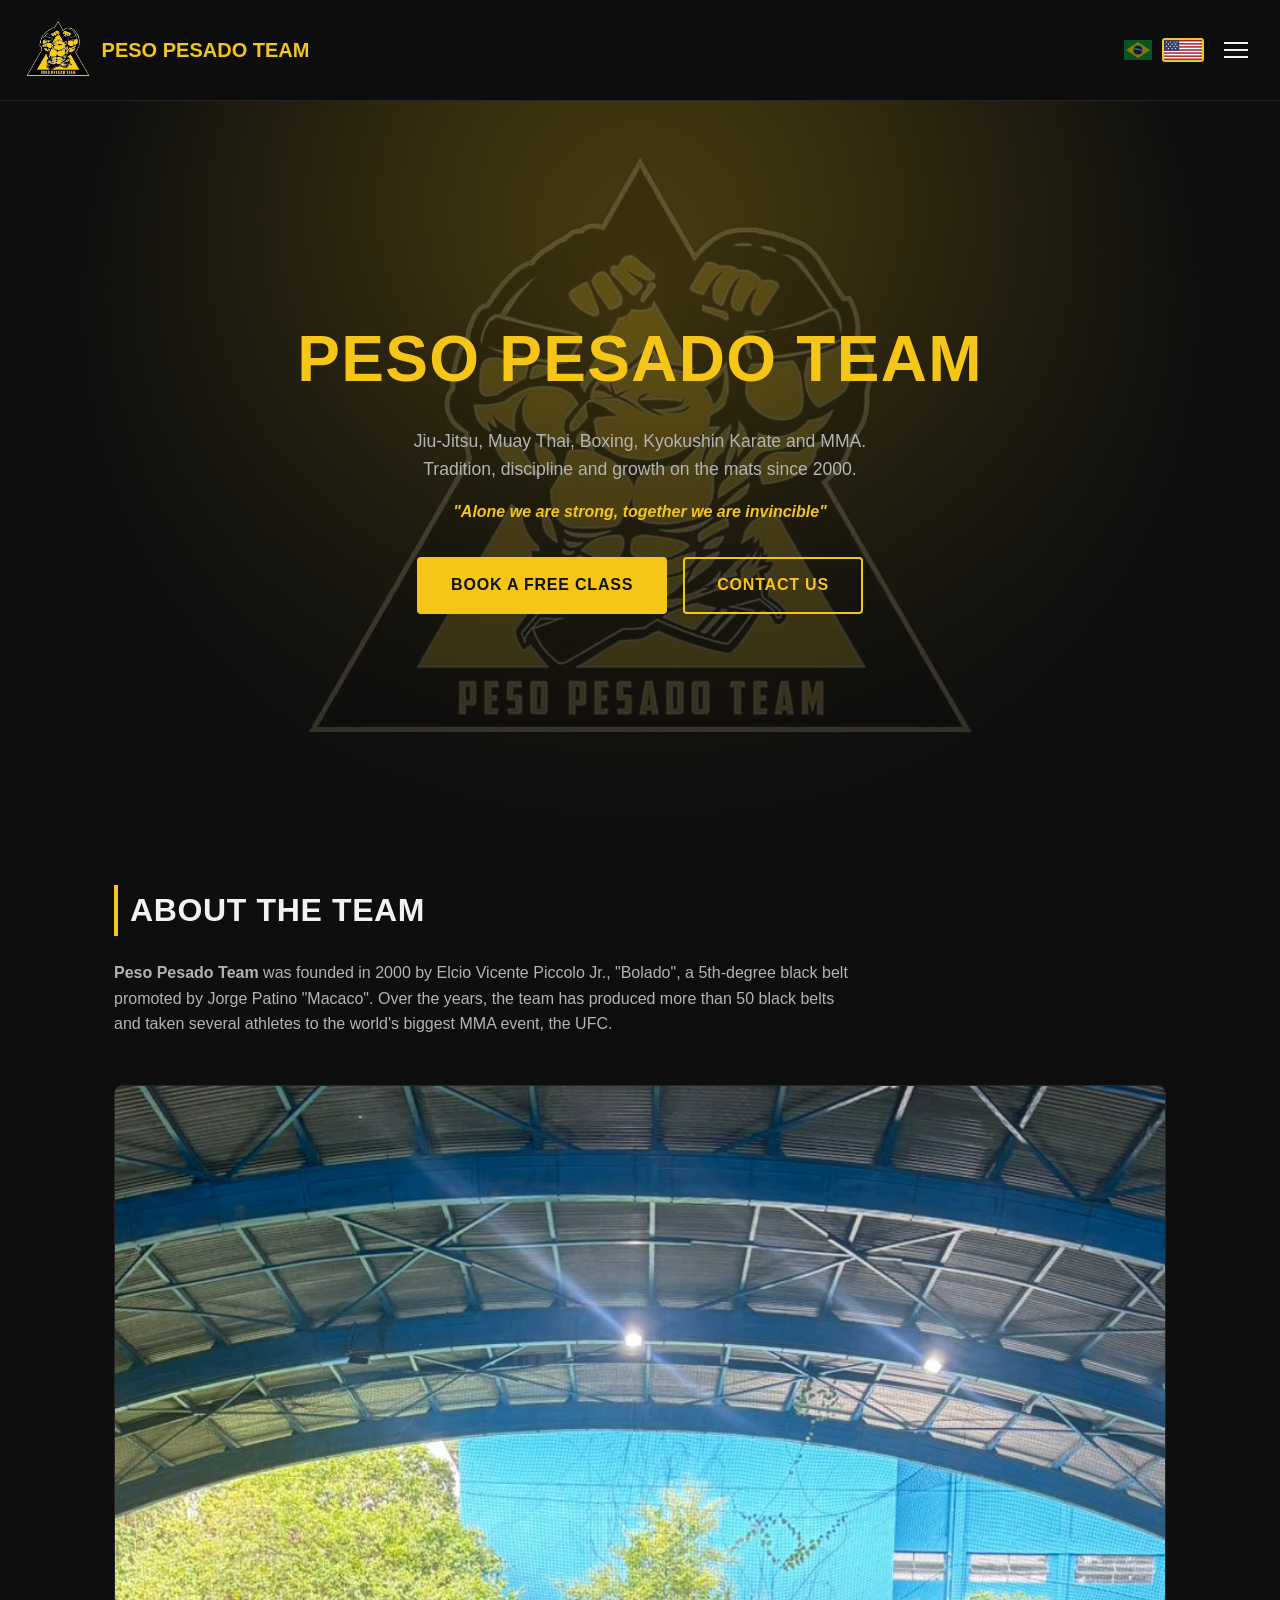
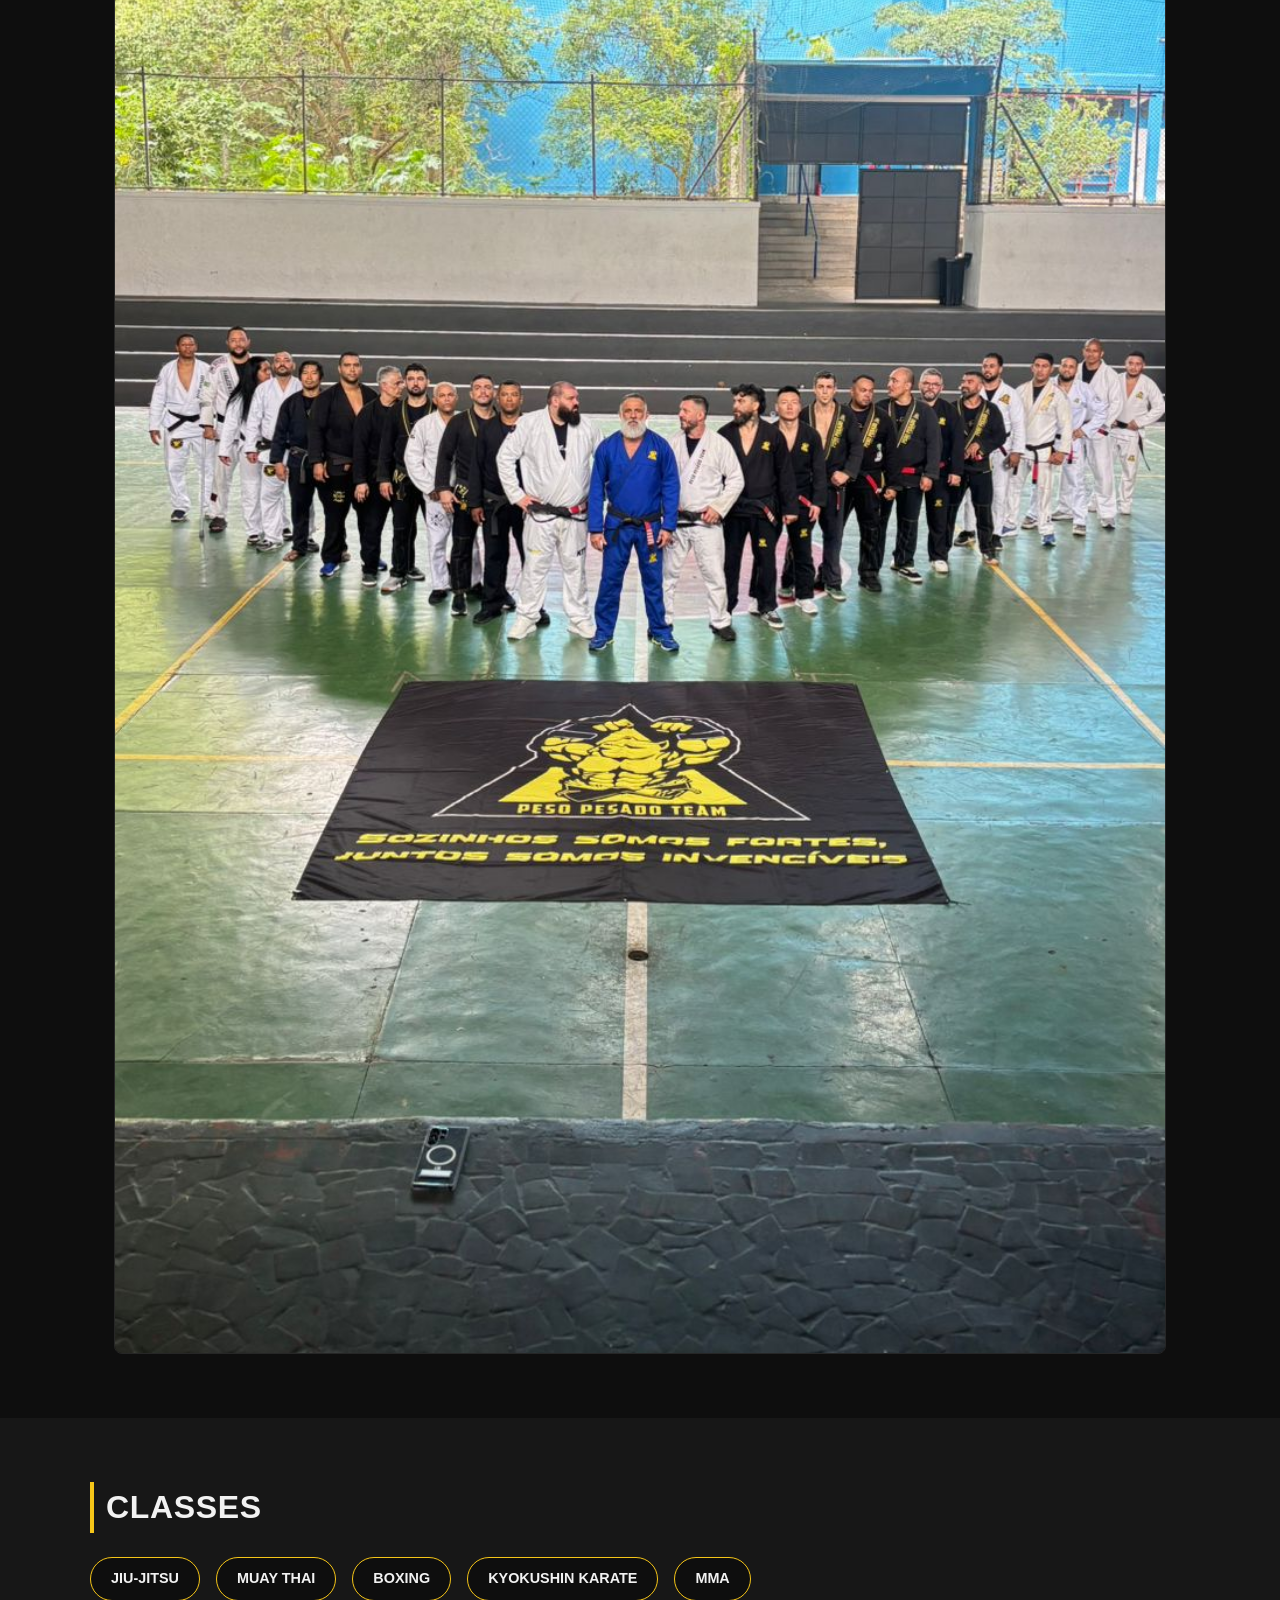
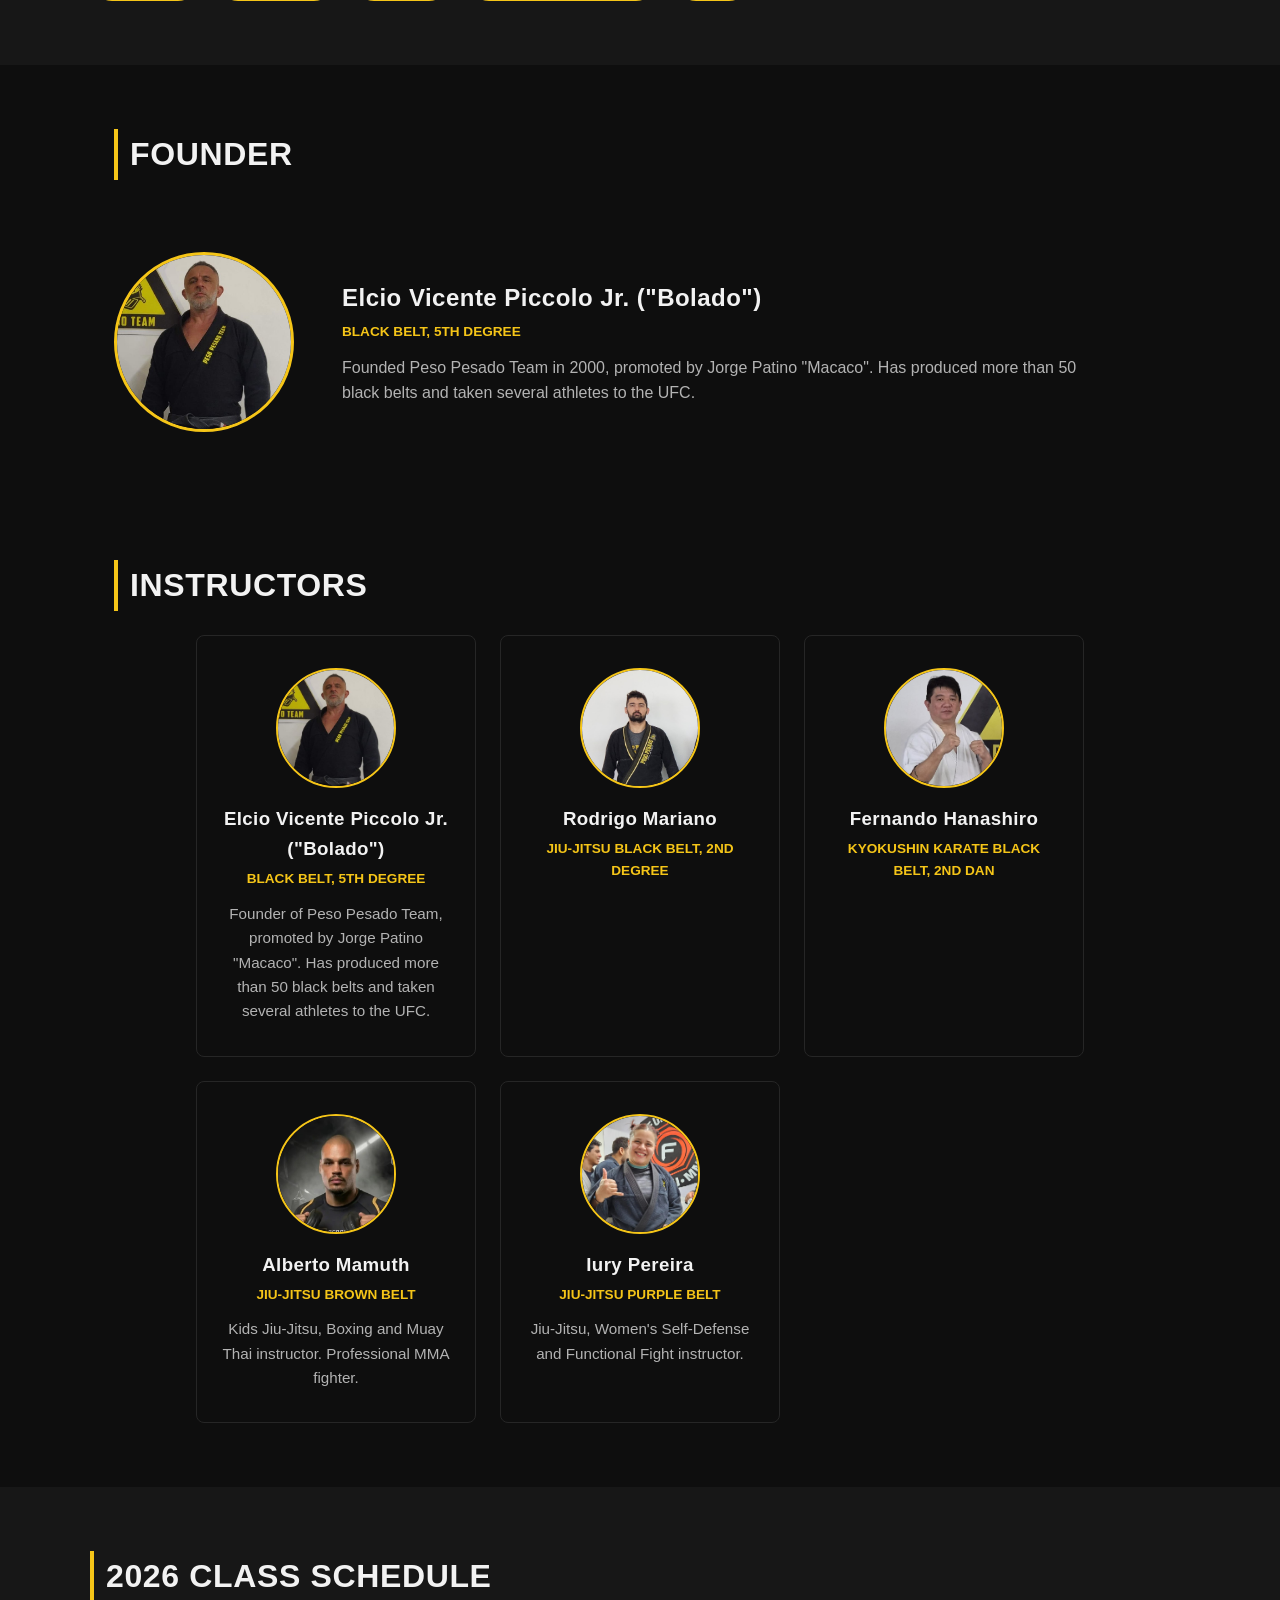
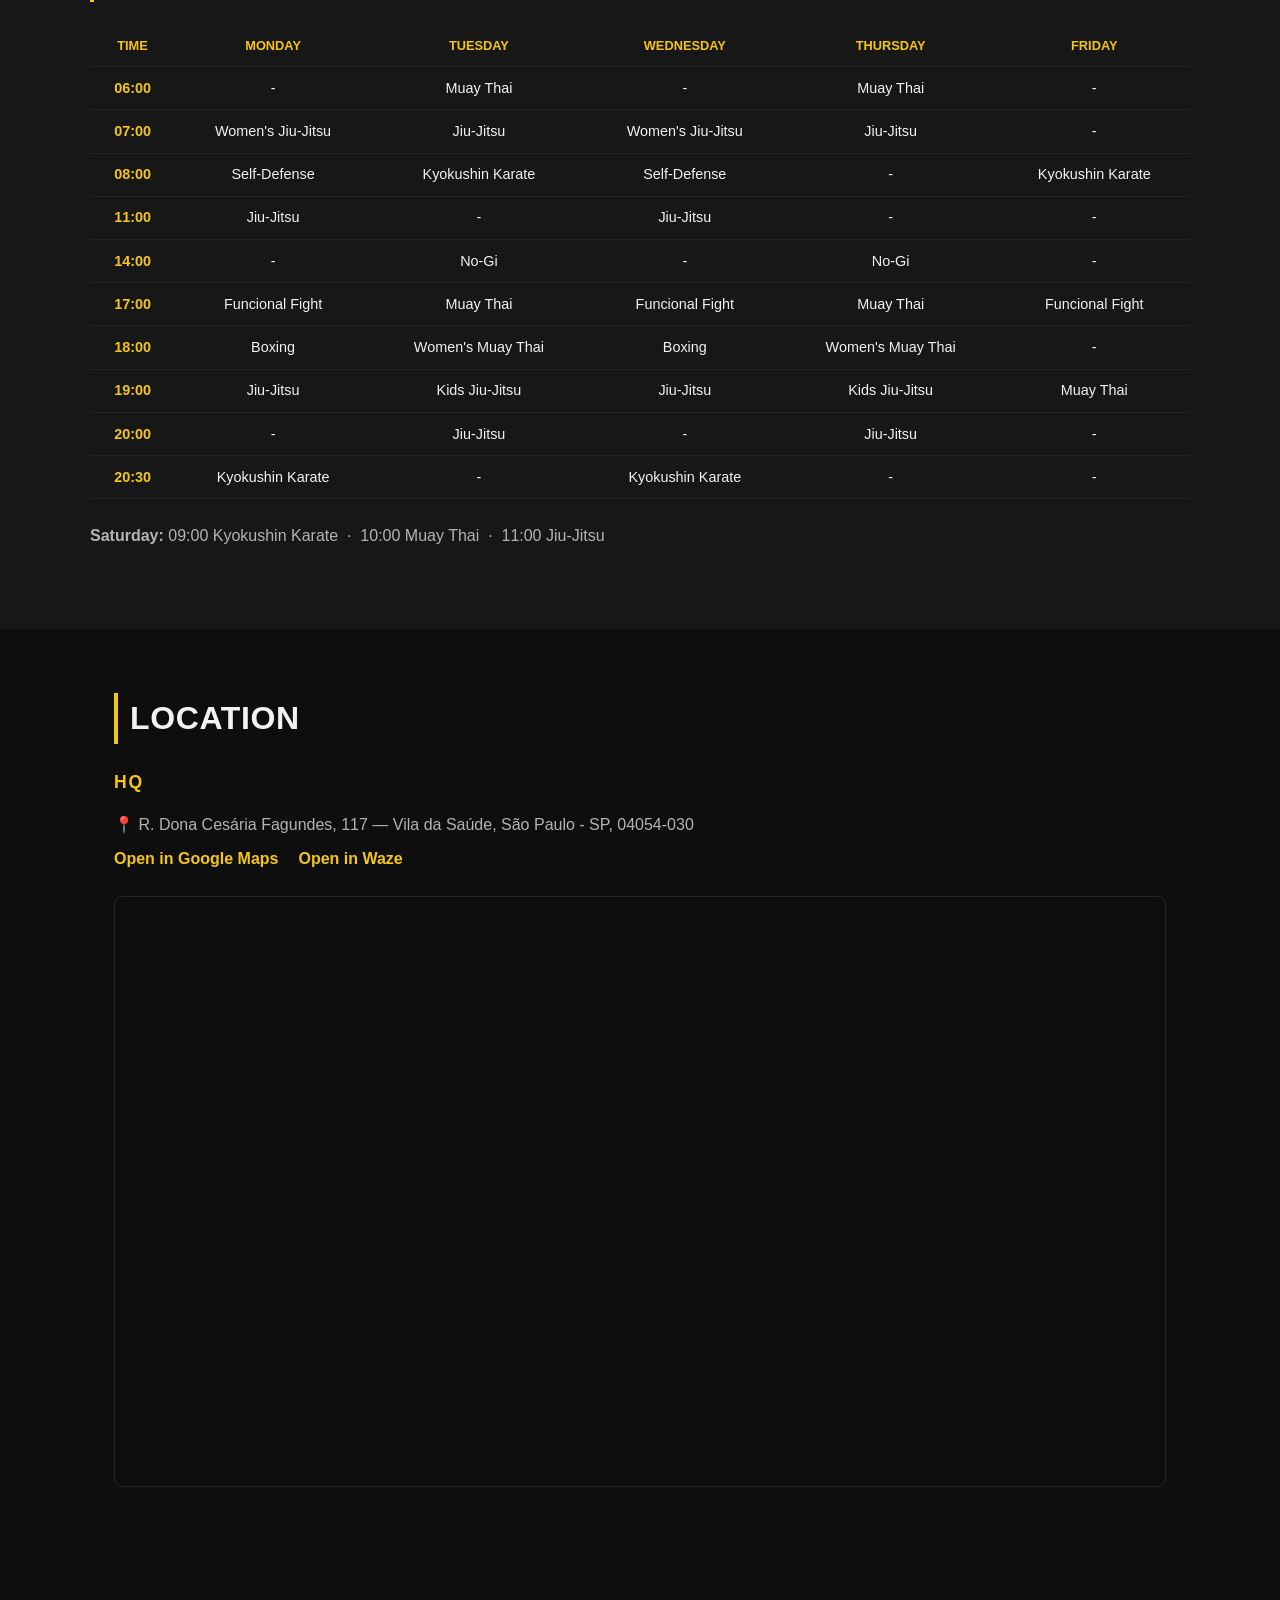
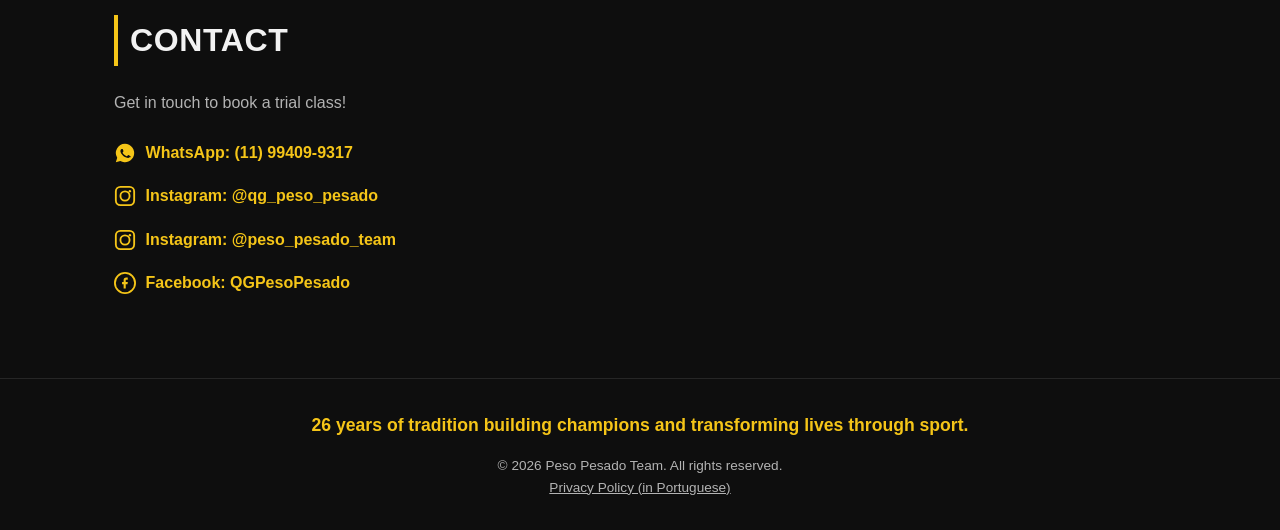
==== en.html @ b49b4fa3 "Adiciona versão em inglês do site com seletor de idioma no cabeçalho Cria en.html com todo o conteúd" ====
<!DOCTYPE html>
<html lang="en">
<head>
  <meta charset="UTF-8">
  <meta name="viewport" content="width=device-width, initial-scale=1.0">
  <title>Peso Pesado Team - Jiu-Jitsu</title>
  <link rel="icon" type="image/png" href="img/favicon.png">
  <link rel="alternate" hreflang="pt-BR" href="index.html">
  <link rel="alternate" hreflang="en" href="en.html">
  <link rel="stylesheet" href="css/style.css">
</head>
<body>
  <header class="site-header">
    <nav class="navbar">
      <a href="#top" class="logo">
        <img src="img/logo.png" alt="Peso Pesado Team" class="logo-img">
        <span>Peso Pesado Team</span>
      </a>
      <button class="nav-toggle" id="navToggle" aria-label="Open menu">
        <span></span><span></span><span></span>
      </button>
      <ul class="nav-links" id="navLinks">
        <li><a href="#sobre">About</a></li>
        <li><a href="#modalidades">Classes</a></li>
        <li><a href="#fundador">Founder</a></li>
        <li><a href="#professores">Instructors</a></li>
        <li><a href="#horarios">Schedule</a></li>
        <li><a href="#localizacao">Location</a></li>
        <li><a href="#contato">Contact</a></li>
        <li class="nav-cta-mobile">
          <button type="button" class="btn btn-nav schedule-trigger">Book a Free Class</button>
        </li>
      </ul>
      <div class="nav-actions">
        <button type="button" class="btn btn-nav nav-cta-desktop schedule-trigger">Book a Free Class</button>
        <div class="lang-switch">
          <a href="index.html" hreflang="pt-BR" lang="pt-BR" title="Português">
            <img src="img/flag-br.svg" alt="Português">
          </a>
          <a href="en.html" hreflang="en" lang="en" aria-current="page" title="English">
            <img src="img/flag-us.svg" alt="English">
          </a>
        </div>
      </div>
    </nav>
  </header>

  <section id="top" class="hero">
    <div class="hero-content">
      <h1>Peso Pesado Team</h1>
      <p>Jiu-Jitsu, Muay Thai, Boxing, Kyokushin Karate and MMA. Tradition, discipline and growth on the mats since 2000.</p>
      <p class="lema">"Alone we are strong, together we are invincible"</p>
      <div class="hero-buttons">
        <button type="button" class="btn schedule-trigger">Book a Free Class</button>
        <a href="#contato" class="btn btn-outline">Contact Us</a>
      </div>
    </div>
  </section>

  <div class="modal-overlay" id="modalOverlay">
    <div class="modal" role="dialog" aria-modal="true" aria-labelledby="modalTitle">
      <button type="button" class="modal-close" id="modalClose" aria-label="Close">&times;</button>
      <h3 id="modalTitle">Book Your Free Trial Class</h3>
      <form id="scheduleForm">
        <div class="field">
          <label for="nome">Name</label>
          <input type="text" id="nome" name="nome" required>
        </div>
        <div class="field">
          <label for="telefone">Phone</label>
          <input type="tel" id="telefone" name="telefone" required>
        </div>
        <div class="field">
          <label for="email">E-mail</label>
          <input type="email" id="email" name="email" required>
        </div>
        <p class="form-consent">
          By submitting, you agree to be contacted by Peso Pesado Team via WhatsApp. See our
          <a href="privacidade.html" target="_blank" rel="noopener">Privacy Policy</a> (in Portuguese).
        </p>
        <button type="submit" class="btn">Send Request</button>
      </form>
    </div>
  </div>

  <section id="sobre" class="section sobre-section">
    <div class="sobre-text">
      <h2>About the Team</h2>
      <p>
        <strong>Peso Pesado Team</strong> was founded in 2000 by Elcio Vicente Piccolo Jr.,
        "Bolado", a 5th-degree black belt promoted by Jorge Patino "Macaco". Over the years, the
        team has produced more than 50 black belts and taken several athletes to the world's
        biggest MMA event, the UFC.
      </p>
    </div>
    <img src="img/turma.jpg" alt="Peso Pesado Team gathered on the mats" class="sobre-img">
  </section>

  <section id="modalidades" class="section alt">
    <h2>Classes</h2>
    <ul class="modalidades-list">
      <li>Jiu-Jitsu</li>
      <li>Muay Thai</li>
      <li>Boxing</li>
      <li>Kyokushin Karate</li>
      <li>MMA</li>
    </ul>
  </section>

  <section id="fundador" class="section founder-section">
    <h2>Founder</h2>
    <img src="img/professor.jpg" alt="Elcio Vicente Piccolo Jr., Bolado" class="founder-photo">
    <div class="founder-text">
      <h3>Elcio Vicente Piccolo Jr. ("Bolado")</h3>
      <p class="faixa">Black Belt, 5th Degree</p>
      <p>Founded Peso Pesado Team in 2000, promoted by Jorge Patino "Macaco". Has produced more
        than 50 black belts and taken several athletes to the UFC.</p>
    </div>
  </section>

  <section id="professores" class="section">
    <h2>Instructors</h2>
    <div class="cards">
      <div class="card">
        <img src="img/professor.jpg" alt="Elcio Vicente Piccolo Jr., Bolado" class="card-photo">
        <h3>Elcio Vicente Piccolo Jr. ("Bolado")</h3>
        <p class="faixa">Black Belt, 5th Degree</p>
        <p>Founder of Peso Pesado Team, promoted by Jorge Patino "Macaco". Has produced more than
          50 black belts and taken several athletes to the UFC.</p>
      </div>
      <div class="card">
        <img src="img/rodrigo.jpg" alt="Rodrigo Mariano" class="card-photo">
        <h3>Rodrigo Mariano</h3>
        <p class="faixa">Jiu-Jitsu Black Belt, 2nd Degree</p>
      </div>
      <div class="card">
        <img src="img/fernando.jpg" alt="Fernando Hanashiro" class="card-photo">
        <h3>Fernando Hanashiro</h3>
        <p class="faixa">Kyokushin Karate Black Belt, 2nd Dan</p>
      </div>
      <div class="card">
        <img src="img/alberto.jpg" alt="Alberto Mamuth" class="card-photo">
        <h3>Alberto Mamuth</h3>
        <p class="faixa">Jiu-Jitsu Brown Belt</p>
        <p>Kids Jiu-Jitsu, Boxing and Muay Thai instructor. Professional MMA fighter.</p>
      </div>
      <div class="card">
        <img src="img/iury.jpg" alt="Iury Pereira" class="card-photo">
        <h3>Iury Pereira</h3>
        <p class="faixa">Jiu-Jitsu Purple Belt</p>
        <p>Jiu-Jitsu, Women's Self-Defense and Functional Fight instructor.</p>
      </div>
    </div>
  </section>

  <section id="horarios" class="section alt">
    <h2>2026 Class Schedule</h2>
    <div class="table-wrap">
      <table class="schedule">
        <thead>
          <tr>
            <th>Time</th>
            <th>Monday</th>
            <th>Tuesday</th>
            <th>Wednesday</th>
            <th>Thursday</th>
            <th>Friday</th>
          </tr>
        </thead>
        <tbody>
          <tr>
            <td>06:00</td>
            <td>-</td>
            <td>Muay Thai</td>
            <td>-</td>
            <td>Muay Thai</td>
            <td>-</td>
          </tr>
          <tr>
            <td>07:00</td>
            <td>Women's Jiu-Jitsu</td>
            <td>Jiu-Jitsu</td>
            <td>Women's Jiu-Jitsu</td>
            <td>Jiu-Jitsu</td>
            <td>-</td>
          </tr>
          <tr>
            <td>08:00</td>
            <td>Self-Defense</td>
            <td>Kyokushin Karate</td>
            <td>Self-Defense</td>
            <td>-</td>
            <td>Kyokushin Karate</td>
          </tr>
          <tr>
            <td>11:00</td>
            <td>Jiu-Jitsu</td>
            <td>-</td>
            <td>Jiu-Jitsu</td>
            <td>-</td>
            <td>-</td>
          </tr>
          <tr>
            <td>14:00</td>
            <td>-</td>
            <td>No-Gi</td>
            <td>-</td>
            <td>No-Gi</td>
            <td>-</td>
          </tr>
          <tr>
            <td>17:00</td>
            <td>Funcional Fight</td>
            <td>Muay Thai</td>
            <td>Funcional Fight</td>
            <td>Muay Thai</td>
            <td>Funcional Fight</td>
          </tr>
          <tr>
            <td>18:00</td>
            <td>Boxing</td>
            <td>Women's Muay Thai</td>
            <td>Boxing</td>
            <td>Women's Muay Thai</td>
            <td>-</td>
          </tr>
          <tr>
            <td>19:00</td>
            <td>Jiu-Jitsu</td>
            <td>Kids Jiu-Jitsu</td>
            <td>Jiu-Jitsu</td>
            <td>Kids Jiu-Jitsu</td>
            <td>Muay Thai</td>
          </tr>
          <tr>
            <td>20:00</td>
            <td>-</td>
            <td>Jiu-Jitsu</td>
            <td>-</td>
            <td>Jiu-Jitsu</td>
            <td>-</td>
          </tr>
          <tr>
            <td>20:30</td>
            <td>Kyokushin Karate</td>
            <td>-</td>
            <td>Kyokushin Karate</td>
            <td>-</td>
            <td>-</td>
          </tr>
        </tbody>
      </table>
    </div>
    <p class="saturday">
      <strong>Saturday:</strong> 09:00 Kyokushin Karate &nbsp;·&nbsp; 10:00 Muay Thai &nbsp;·&nbsp; 11:00 Jiu-Jitsu
    </p>
  </section>

  <section id="localizacao" class="section">
    <h2>Location</h2>
    <h3 class="subtitle">HQ</h3>
    <p class="address">
      📍 R. Dona Cesária Fagundes, 117 — Vila da Saúde, São Paulo - SP, 04054-030
    </p>
    <p class="map-links">
      <a href="https://www.google.com/maps/search/?api=1&query=R.+Dona+Ces%C3%A1ria+Fagundes%2C+117%2C+Vila+da+Sa%C3%BAde%2C+S%C3%A3o+Paulo+-+SP%2C+04054-030" target="_blank" rel="noopener">Open in Google Maps</a>
      <a href="https://waze.com/ul?q=R.+Dona+Ces%C3%A1ria+Fagundes%2C+117%2C+Vila+da+Sa%C3%BAde%2C+S%C3%A3o+Paulo+-+SP%2C+04054-030&navigate=yes" target="_blank" rel="noopener">Open in Waze</a>
    </p>
    <div class="map-embed">
      <iframe
        src="https://www.google.com/maps?q=R.+Dona+Ces%C3%A1ria+Fagundes%2C+117%2C+Vila+da+Sa%C3%BAde%2C+S%C3%A3o+Paulo+-+SP%2C+04054-030&output=embed"
        loading="lazy"
        allowfullscreen
        referrerpolicy="no-referrer-when-downgrade"
        title="Map showing the location of Peso Pesado Team"></iframe>
    </div>
  </section>

  <section id="contato" class="section">
    <h2>Contact</h2>
    <p>Get in touch to book a trial class!</p>
    <ul class="contact-list">
      <li>
        <a href="https://wa.me/5511994099317" target="_blank" rel="noopener">
          <svg class="icon" viewBox="0 0 24 24" aria-hidden="true"><path d="M12 2a10 10 0 0 0-8.5 15.2L2 22l4.9-1.4A10 10 0 1 0 12 2zm5.5 14.2c-.2.6-1.3 1.2-1.8 1.2-.5.1-1 .1-1.6-.1-.4-.1-.9-.3-1.5-.6-2.6-1.1-4.3-3.8-4.5-4-.1-.2-1.1-1.4-1.1-2.7 0-1.3.7-1.9.9-2.1.2-.2.5-.3.7-.3h.5c.2 0 .4 0 .5.4.2.5.7 1.7.7 1.8.1.1.1.3 0 .4-.1.2-.1.3-.3.5-.1.2-.3.3-.4.5-.1.2-.3.4-.1.7.2.3.8 1.3 1.7 2.1 1.2 1 2.1 1.4 2.5 1.5.3.1.5.1.6-.1.2-.2.7-.8.9-1 .2-.2.4-.2.6-.1.2.1 1.5.7 1.8.9.3.1.4.2.5.3.1.2.1.9-.1 1.5z"/></svg>
          WhatsApp: (11) 99409-9317
        </a>
      </li>
      <li>
        <a href="https://instagram.com/qg_peso_pesado" target="_blank" rel="noopener">
          <svg class="icon" viewBox="0 0 24 24" aria-hidden="true"><rect x="2" y="2" width="20" height="20" rx="5" fill="none" stroke="currentColor" stroke-width="2"/><circle cx="12" cy="12" r="5" fill="none" stroke="currentColor" stroke-width="2"/><circle cx="17.3" cy="6.7" r="1.3"/></svg>
          Instagram: @qg_peso_pesado
        </a>
      </li>
      <li>
        <a href="https://instagram.com/peso_pesado_team" target="_blank" rel="noopener">
          <svg class="icon" viewBox="0 0 24 24" aria-hidden="true"><rect x="2" y="2" width="20" height="20" rx="5" fill="none" stroke="currentColor" stroke-width="2"/><circle cx="12" cy="12" r="5" fill="none" stroke="currentColor" stroke-width="2"/><circle cx="17.3" cy="6.7" r="1.3"/></svg>
          Instagram: @peso_pesado_team
        </a>
      </li>
      <li>
        <a href="https://www.facebook.com/QGPesoPesado" target="_blank" rel="noopener">
          <svg class="icon" viewBox="0 0 24 24" aria-hidden="true"><circle cx="12" cy="12" r="11" fill="none" stroke="currentColor" stroke-width="2"/><path d="M13.5 8.5h1.5V6h-1.7c-1.9 0-2.8 1-2.8 2.7V11H8.8v2.3h1.7V18h2.3v-4.7h1.9l.4-2.3h-2.3V9c0-.4.2-.5.7-.5z"/></svg>
          Facebook: QGPesoPesado
        </a>
      </li>
    </ul>
  </section>

  <footer class="site-footer">
    <p class="tagline">26 years of tradition building champions and transforming lives through sport.</p>
    <p>&copy; <span id="year"></span> Peso Pesado Team. All rights reserved.</p>
    <p><a href="privacidade.html" class="footer-link">Privacy Policy (in Portuguese)</a></p>
  </footer>

  <script src="js/script.js"></script>
</body>
</html>
---- css/style.css ----
:root {
  --color-bg: #0e0e0e;
  --color-bg-alt: #171717;
  --color-text: #f2f2f2;
  --color-muted: #b3b3b3;
  --color-accent: #f5c518;
  --color-accent-dark: #c9a30f;
  --color-on-accent: #131313;
  --max-width: 1100px;
}

* {
  box-sizing: border-box;
  margin: 0;
  padding: 0;
}

html {
  scroll-behavior: smooth;
}

body {
  font-family: "Segoe UI", Roboto, Arial, sans-serif;
  background: var(--color-bg);
  color: var(--color-text);
  line-height: 1.6;
}

a {
  color: inherit;
  text-decoration: none;
}

h1, h2, h3 {
  font-weight: 700;
  letter-spacing: 0.02em;
}

/* Header / Nav */
.site-header {
  position: sticky;
  top: 0;
  z-index: 100;
  background: rgba(14, 14, 14, 0.95);
  backdrop-filter: blur(6px);
  border-bottom: 1px solid #262626;
}

.navbar {
  max-width: 1400px;
  margin: 0 auto;
  display: flex;
  align-items: center;
  justify-content: space-between;
  padding: 1rem 1.5rem;
}

.logo {
  display: flex;
  align-items: center;
  gap: 0.6rem;
  font-size: 1.25rem;
  font-weight: 800;
  text-transform: uppercase;
  color: var(--color-accent);
  flex-shrink: 0;
}

.logo-img {
  width: 68px;
  height: 68px;
  object-fit: contain;
}

.nav-links {
  display: flex;
  flex-wrap: wrap;
  justify-content: flex-end;
  row-gap: 0.5rem;
  gap: 1.25rem;
  list-style: none;
}

.nav-links a {
  font-weight: 600;
  text-transform: uppercase;
  font-size: 0.9rem;
  color: var(--color-accent);
  transition: color 0.2s;
}

.nav-links a:hover {
  color: var(--color-accent-dark);
}

.nav-cta-mobile {
  display: none;
}

.btn.btn-nav {
  padding: 0.5rem 1.1rem;
  font-size: 0.8rem;
  letter-spacing: 0.03em;
  white-space: nowrap;
  flex-shrink: 0;
}

.nav-actions {
  display: flex;
  align-items: center;
  gap: 1rem;
  flex-shrink: 0;
}

.lang-switch {
  display: flex;
  align-items: center;
  gap: 0.5rem;
}

.lang-switch a {
  display: flex;
  border: 2px solid transparent;
  border-radius: 3px;
  opacity: 0.5;
  transition: opacity 0.2s, border-color 0.2s;
}

.lang-switch a:hover {
  opacity: 1;
}

.lang-switch a[aria-current="page"] {
  opacity: 1;
  border-color: var(--color-accent);
}

.lang-switch img {
  display: block;
  height: 20px;
  width: auto;
}

.nav-toggle {
  display: none;
  flex-direction: column;
  gap: 5px;
  background: none;
  border: none;
  cursor: pointer;
  padding: 0.5rem;
}

.nav-toggle span {
  width: 24px;
  height: 2px;
  background: var(--color-text);
}

/* Hero */
.hero {
  position: relative;
  min-height: 80vh;
  display: flex;
  align-items: center;
  justify-content: center;
  text-align: center;
  overflow: hidden;
  background:
    linear-gradient(180deg, rgba(14,14,14,0.6), rgba(14,14,14,0.95)),
    radial-gradient(circle at 50% 30%, var(--color-accent-dark), var(--color-bg) 70%);
  padding: 2rem;
}

.hero::before {
  content: "";
  position: absolute;
  inset: 0;
  background-image: url('../img/logo.png');
  background-repeat: no-repeat;
  background-position: center;
  background-size: min(90vw, 700px);
  opacity: 0.16;
  filter: grayscale(20%);
  z-index: 0;
}

.hero-content {
  position: relative;
  z-index: 1;
}

.hero-content h1 {
  font-size: clamp(2.2rem, 6vw, 4rem);
  text-transform: uppercase;
  color: var(--color-accent);
  margin-bottom: 1rem;
}

.hero-content p {
  color: var(--color-muted);
  font-size: 1.1rem;
  max-width: 500px;
  margin: 0 auto 2rem;
}


.hero-content .lema {
  color: var(--color-accent);
  font-style: italic;
  font-weight: 600;
  font-size: 1rem;
  max-width: 500px;
  margin: -1rem auto 2rem;
}

.hero-buttons {
  display: flex;
  flex-wrap: wrap;
  gap: 1rem;
  justify-content: center;
}

.btn {
  display: inline-block;
  background: var(--color-accent);
  color: var(--color-on-accent);
  border: 2px solid var(--color-accent);
  padding: 0.85rem 2rem;
  border-radius: 4px;
  font-weight: 700;
  text-transform: uppercase;
  letter-spacing: 0.05em;
  font-size: 1rem;
  cursor: pointer;
  transition: background 0.2s, transform 0.2s;
}

.btn:hover {
  background: var(--color-accent-dark);
  border-color: var(--color-accent-dark);
  transform: translateY(-2px);
}

.btn-outline {
  background: transparent;
  color: var(--color-accent);
}

.btn-outline:hover {
  background: var(--color-accent);
  color: var(--color-on-accent);
}

/* Sections */
.section {
  max-width: var(--max-width);
  margin: 0 auto;
  padding: 4rem 1.5rem;
}

.section.alt {
  max-width: none;
  background: var(--color-bg-alt);
}

.section.alt > * {
  max-width: var(--max-width);
  margin-left: auto;
  margin-right: auto;
}

.section h2 {
  font-size: 2rem;
  text-transform: uppercase;
  margin-bottom: 1.5rem;
  border-left: 4px solid var(--color-accent);
  padding-left: 0.75rem;
}

.section .subtitle {
  font-size: 1.1rem;
  text-transform: uppercase;
  color: var(--color-accent);
  letter-spacing: 0.1em;
  margin-bottom: 1rem;
}

.section p {
  color: var(--color-muted);
  max-width: 750px;
}

/* Política de Privacidade */
.policy-content {
  max-width: 750px;
}

.policy-content h2 {
  margin-bottom: 0.5rem;
}

.policy-updated {
  color: var(--color-muted);
  font-size: 0.85rem;
  margin-bottom: 2rem;
}

.policy-content h3 {
  margin-top: 2rem;
  margin-bottom: 0.75rem;
  color: var(--color-accent);
}

.policy-content p {
  margin-bottom: 1rem;
}

.policy-list {
  color: var(--color-muted);
  margin: 0 0 1rem 1.25rem;
}

.policy-list li {
  margin-bottom: 0.4rem;
}

.policy-content a {
  color: var(--color-accent);
  text-decoration: underline;
}

/* Sobre */
.sobre-section {
  display: flex;
  align-items: center;
  gap: 3rem;
  flex-wrap: wrap;
}

.sobre-text {
  flex: 1 1 320px;
}

.sobre-img {
  flex: 1 1 320px;
  max-width: 100%;
  border-radius: 8px;
  border: 1px solid #262626;
}

/* Fundador */
.founder-section {
  display: flex;
  align-items: center;
  gap: 3rem;
  flex-wrap: wrap;
}

.founder-section h2 {
  flex-basis: 100%;
}

.founder-photo {
  flex: 0 0 auto;
  width: 180px;
  height: 180px;
  object-fit: cover;
  object-position: 50% 5%;
  border-radius: 50%;
  border: 3px solid var(--color-accent);
}

.founder-text {
  flex: 1 1 320px;
}

.founder-text h3 {
  font-size: 1.5rem;
  margin-bottom: 0.25rem;
}

.founder-text .faixa {
  color: var(--color-accent);
  font-weight: 600;
  text-transform: uppercase;
  font-size: 0.85rem;
  margin-bottom: 0.75rem;
}

/* Cards (Professores) */
.cards {
  display: grid;
  grid-template-columns: repeat(auto-fit, minmax(220px, 280px));
  justify-content: center;
  gap: 1.5rem;
}

.card {
  background: var(--color-bg);
  border: 1px solid #262626;
  border-radius: 8px;
  padding: 2rem 1.5rem;
  text-align: center;
  display: flex;
  flex-direction: column;
  align-items: center;
}

.card-photo {
  width: 120px;
  height: 120px;
  object-fit: cover;
  object-position: 50% 5%;
  border-radius: 50%;
  border: 2px solid var(--color-accent);
  margin-bottom: 1rem;
}

.card h3 {
  margin-bottom: 0.25rem;
}

.card .faixa {
  color: var(--color-accent);
  font-weight: 600;
  text-transform: uppercase;
  font-size: 0.85rem;
  margin-bottom: 0.75rem;
}

.card p {
  color: var(--color-muted);
  font-size: 0.95rem;
}

/* Modalidades */
.modalidades-list {
  list-style: none;
  display: flex;
  flex-wrap: wrap;
  gap: 1rem;
}

.modalidades-list li {
  background: var(--color-bg);
  border: 1px solid var(--color-accent);
  color: var(--color-text);
  font-weight: 600;
  text-transform: uppercase;
  font-size: 0.9rem;
  padding: 0.6rem 1.25rem;
  border-radius: 999px;
}

/* Schedule table */
.table-wrap {
  overflow-x: auto;
  margin-bottom: 1.5rem;
}

.schedule {
  width: 100%;
  min-width: 600px;
  border-collapse: collapse;
}

.schedule th,
.schedule td {
  text-align: center;
  padding: 0.6rem 0.75rem;
  border-bottom: 1px solid #262626;
  font-size: 0.9rem;
  white-space: nowrap;
}

.schedule th {
  text-transform: uppercase;
  font-size: 0.8rem;
  color: var(--color-accent);
}

.schedule td:first-child {
  color: var(--color-accent);
  font-weight: 600;
}

.saturday {
  color: var(--color-muted);
  margin-bottom: 1rem;
}

.address {
  color: var(--color-muted);
}

.map-links {
  display: flex;
  flex-wrap: wrap;
  gap: 1.25rem;
  margin-top: 0.5rem;
}

.map-links a {
  font-weight: 600;
  color: var(--color-accent);
  transition: color 0.2s;
}

.map-links a:hover {
  color: var(--color-accent-dark);
}

.map-embed {
  position: relative;
  width: 100%;
  aspect-ratio: 16 / 9;
  border-radius: 8px;
  overflow: hidden;
  border: 1px solid #262626;
  margin-top: 1.5rem;
}

.map-embed iframe {
  position: absolute;
  inset: 0;
  width: 100%;
  height: 100%;
  border: 0;
}

/* Contact */
.contact-list {
  list-style: none;
  margin-top: 1.5rem;
}

.contact-list li {
  margin-bottom: 0.75rem;
}

.contact-list a {
  display: inline-flex;
  align-items: center;
  gap: 0.6rem;
  font-weight: 600;
  color: var(--color-accent);
  transition: color 0.2s;
}

.contact-list a:hover {
  color: var(--color-accent-dark);
}

.contact-list .icon {
  width: 22px;
  height: 22px;
  flex-shrink: 0;
  fill: currentColor;
}

/* Footer */
.site-footer {
  text-align: center;
  padding: 2rem 1.5rem;
  color: var(--color-muted);
  font-size: 0.85rem;
  border-top: 1px solid #262626;
}

.site-footer .tagline {
  color: var(--color-accent);
  font-weight: 600;
  font-size: 1.1rem;
  max-width: 900px;
  margin: 0 auto 1rem;
}

.site-footer .footer-link {
  text-decoration: underline;
}

.site-footer .footer-link:hover {
  color: var(--color-accent);
}

/* Schedule modal */
.modal-overlay {
  position: fixed;
  inset: 0;
  background: rgba(0, 0, 0, 0.75);
  display: flex;
  align-items: center;
  justify-content: center;
  padding: 1.5rem;
  z-index: 200;
  opacity: 0;
  visibility: hidden;
  transition: opacity 0.2s;
}

.modal-overlay.open {
  opacity: 1;
  visibility: visible;
}

.modal {
  position: relative;
  width: 100%;
  max-width: 420px;
  background: var(--color-bg-alt);
  border: 1px solid #262626;
  border-radius: 8px;
  padding: 2rem;
}

.modal-close {
  position: absolute;
  top: 0.5rem;
  right: 0.75rem;
  background: none;
  border: none;
  color: var(--color-text);
  font-size: 1.75rem;
  line-height: 1;
  cursor: pointer;
}

.modal h3 {
  text-transform: uppercase;
  font-size: 1.25rem;
  margin-bottom: 1.5rem;
  padding-right: 1.5rem;
}

.modal form {
  display: flex;
  flex-direction: column;
  gap: 1rem;
}

.field label {
  display: block;
  font-size: 0.8rem;
  font-weight: 600;
  text-transform: uppercase;
  color: var(--color-muted);
  margin-bottom: 0.35rem;
}

.field input {
  width: 100%;
  padding: 0.7rem 0.9rem;
  background: var(--color-bg);
  border: 1px solid #333;
  border-radius: 4px;
  color: var(--color-text);
  font-size: 1rem;
  font-family: inherit;
}

.field input:focus {
  outline: none;
  border-color: var(--color-accent);
}

.form-consent {
  color: var(--color-muted);
  font-size: 0.8rem;
  margin: 0.75rem 0;
}

.form-consent a {
  color: var(--color-accent);
}

.modal .btn {
  margin-top: 0.5rem;
  width: 100%;
  text-align: center;
}

/* Responsive nav */
@media (max-width: 1300px) {
  .nav-toggle {
    display: flex;
    order: 3;
  }

  .nav-actions {
    margin-left: auto;
    margin-right: 0.75rem;
  }

  .nav-links {
    position: absolute;
    top: 100%;
    left: 0;
    right: 0;
    background: var(--color-bg);
    flex-direction: column;
    gap: 0;
    max-height: 0;
    overflow: hidden;
    transition: max-height 0.3s ease;
    border-bottom: 1px solid #262626;
  }

  .nav-links.open {
    max-height: 640px;
  }

  .nav-links li {
    border-top: 1px solid #262626;
  }

  .nav-links a {
    display: block;
    padding: 1rem 1.5rem;
  }

  .nav-cta-desktop {
    display: none;
  }

  .nav-cta-mobile {
    display: block;
  }

  .nav-cta-mobile .btn {
    display: block;
    width: 100%;
    background: none;
    border: none;
    border-radius: 0;
    color: var(--color-accent);
    text-align: left;
    text-transform: uppercase;
    font-weight: 600;
    font-size: 0.9rem;
    letter-spacing: normal;
    padding: 1rem 1.5rem;
    white-space: nowrap;
    transition: color 0.2s;
  }

  .nav-cta-mobile .btn:hover {
    background: none;
    border-color: transparent;
    color: var(--color-accent-dark);
    transform: none;
  }
}

@media (max-width: 720px) {
  .navbar {
    padding: 0.75rem 1rem;
  }

  .logo {
    flex-shrink: 1;
    font-size: 1.05rem;
    line-height: 1.2;
  }

  .logo-img {
    width: 56px;
    height: 56px;
  }

  .nav-actions {
    margin-right: 0.25rem;
  }

  .lang-switch img {
    height: 16px;
  }

  .hero-content h1 {
    font-size: clamp(1.4rem, 7vw, 2.2rem);
  }
}
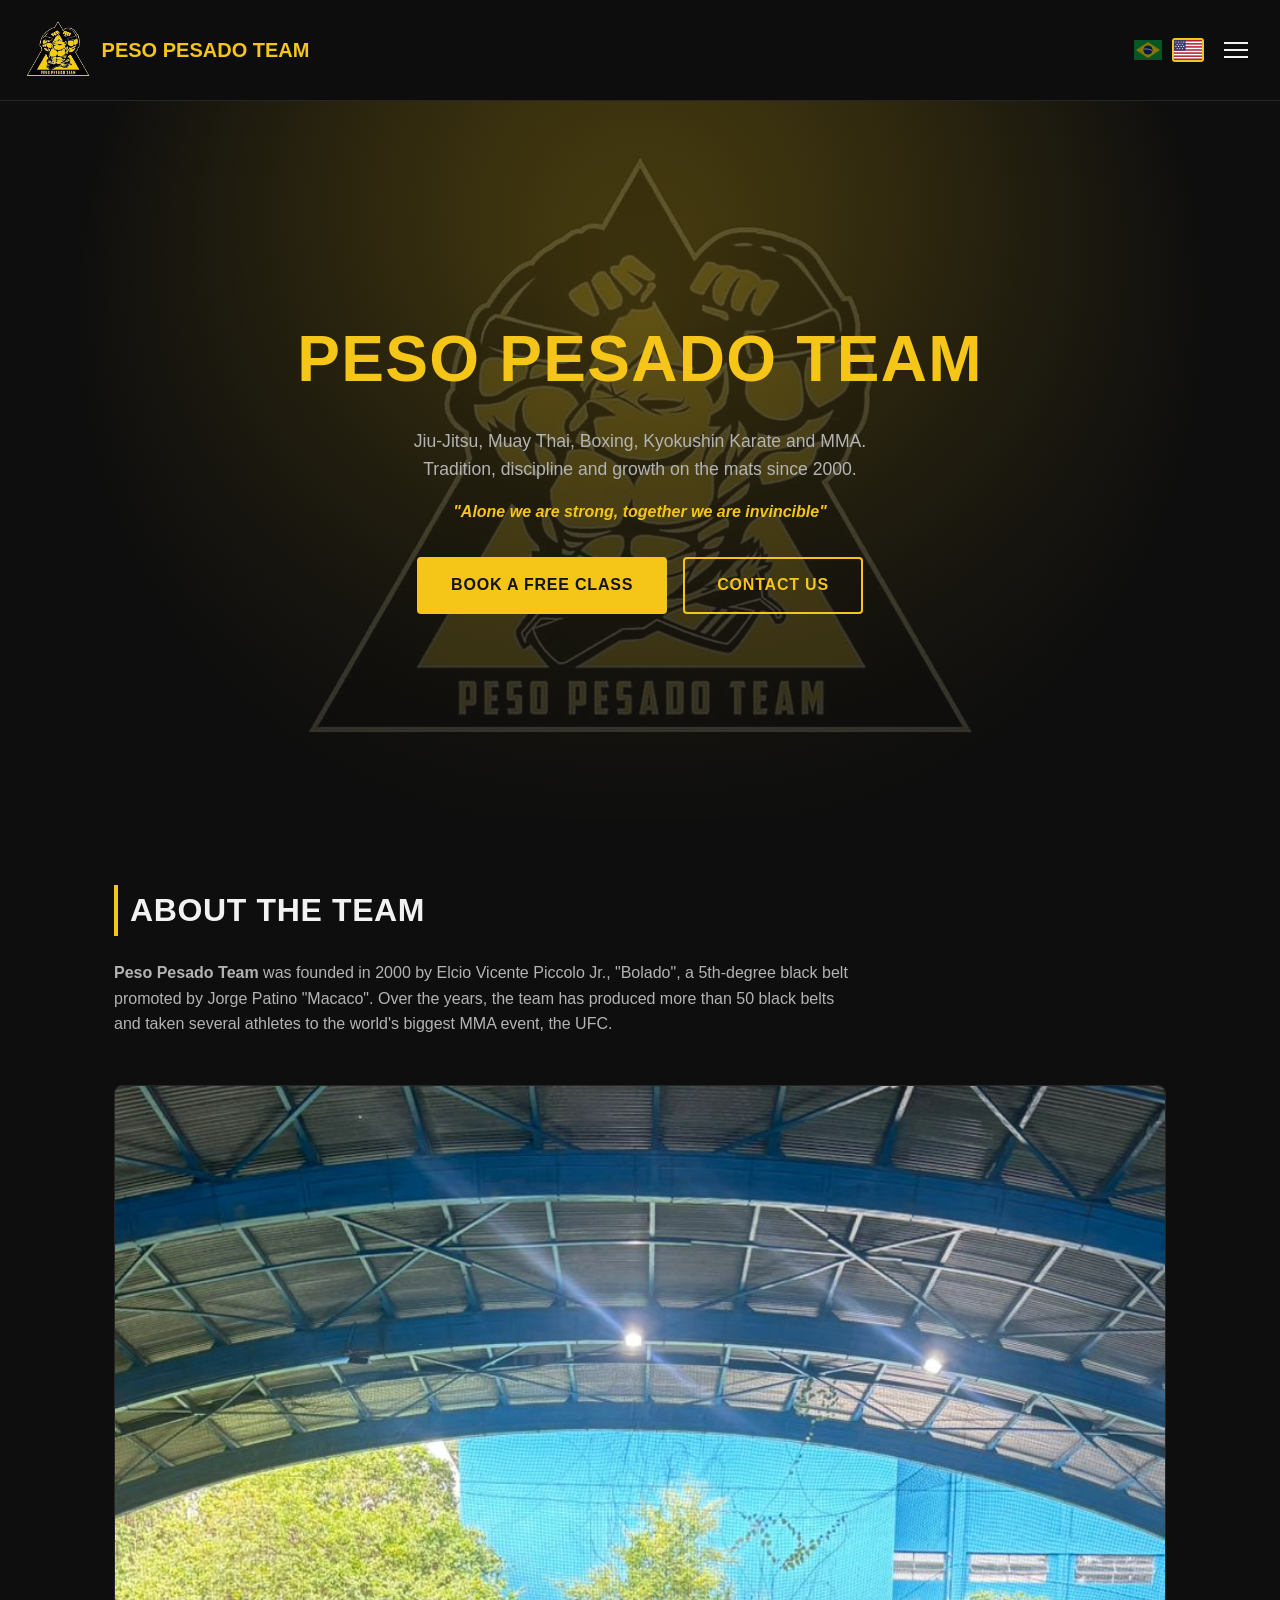
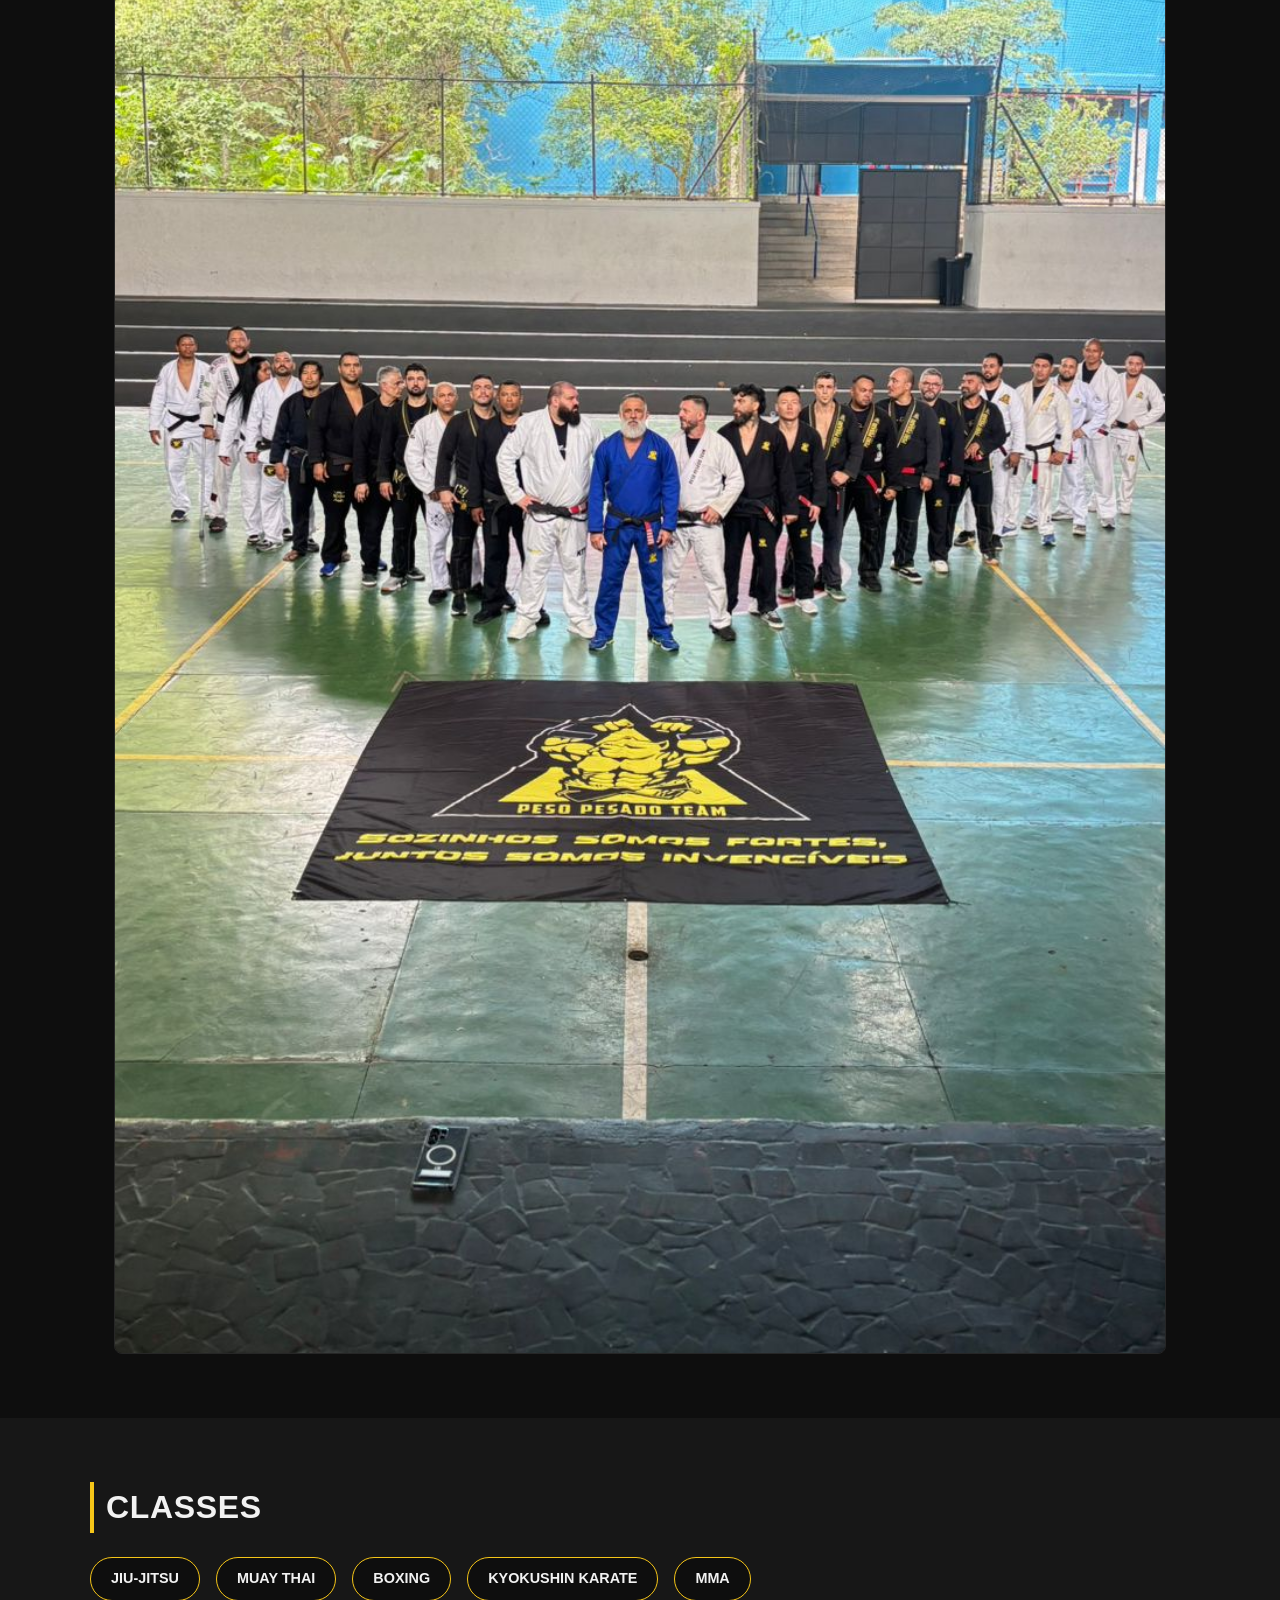
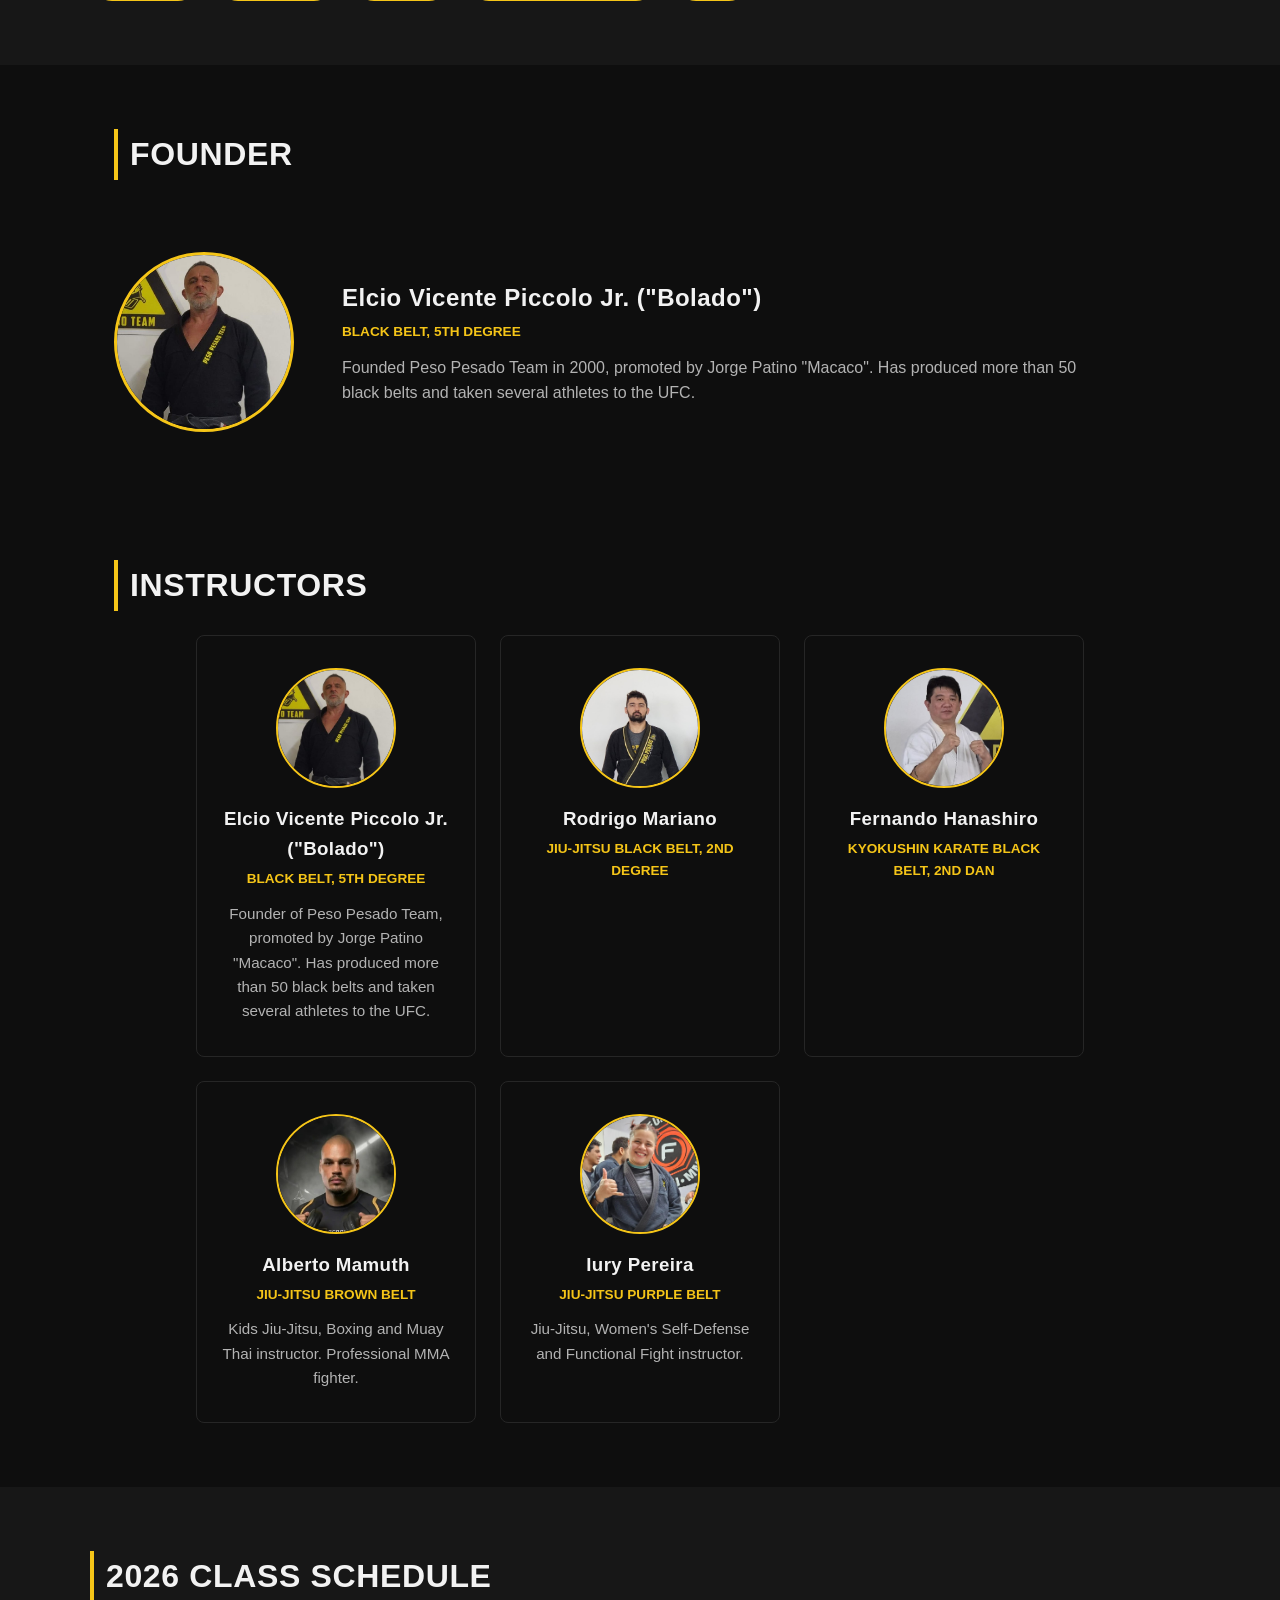
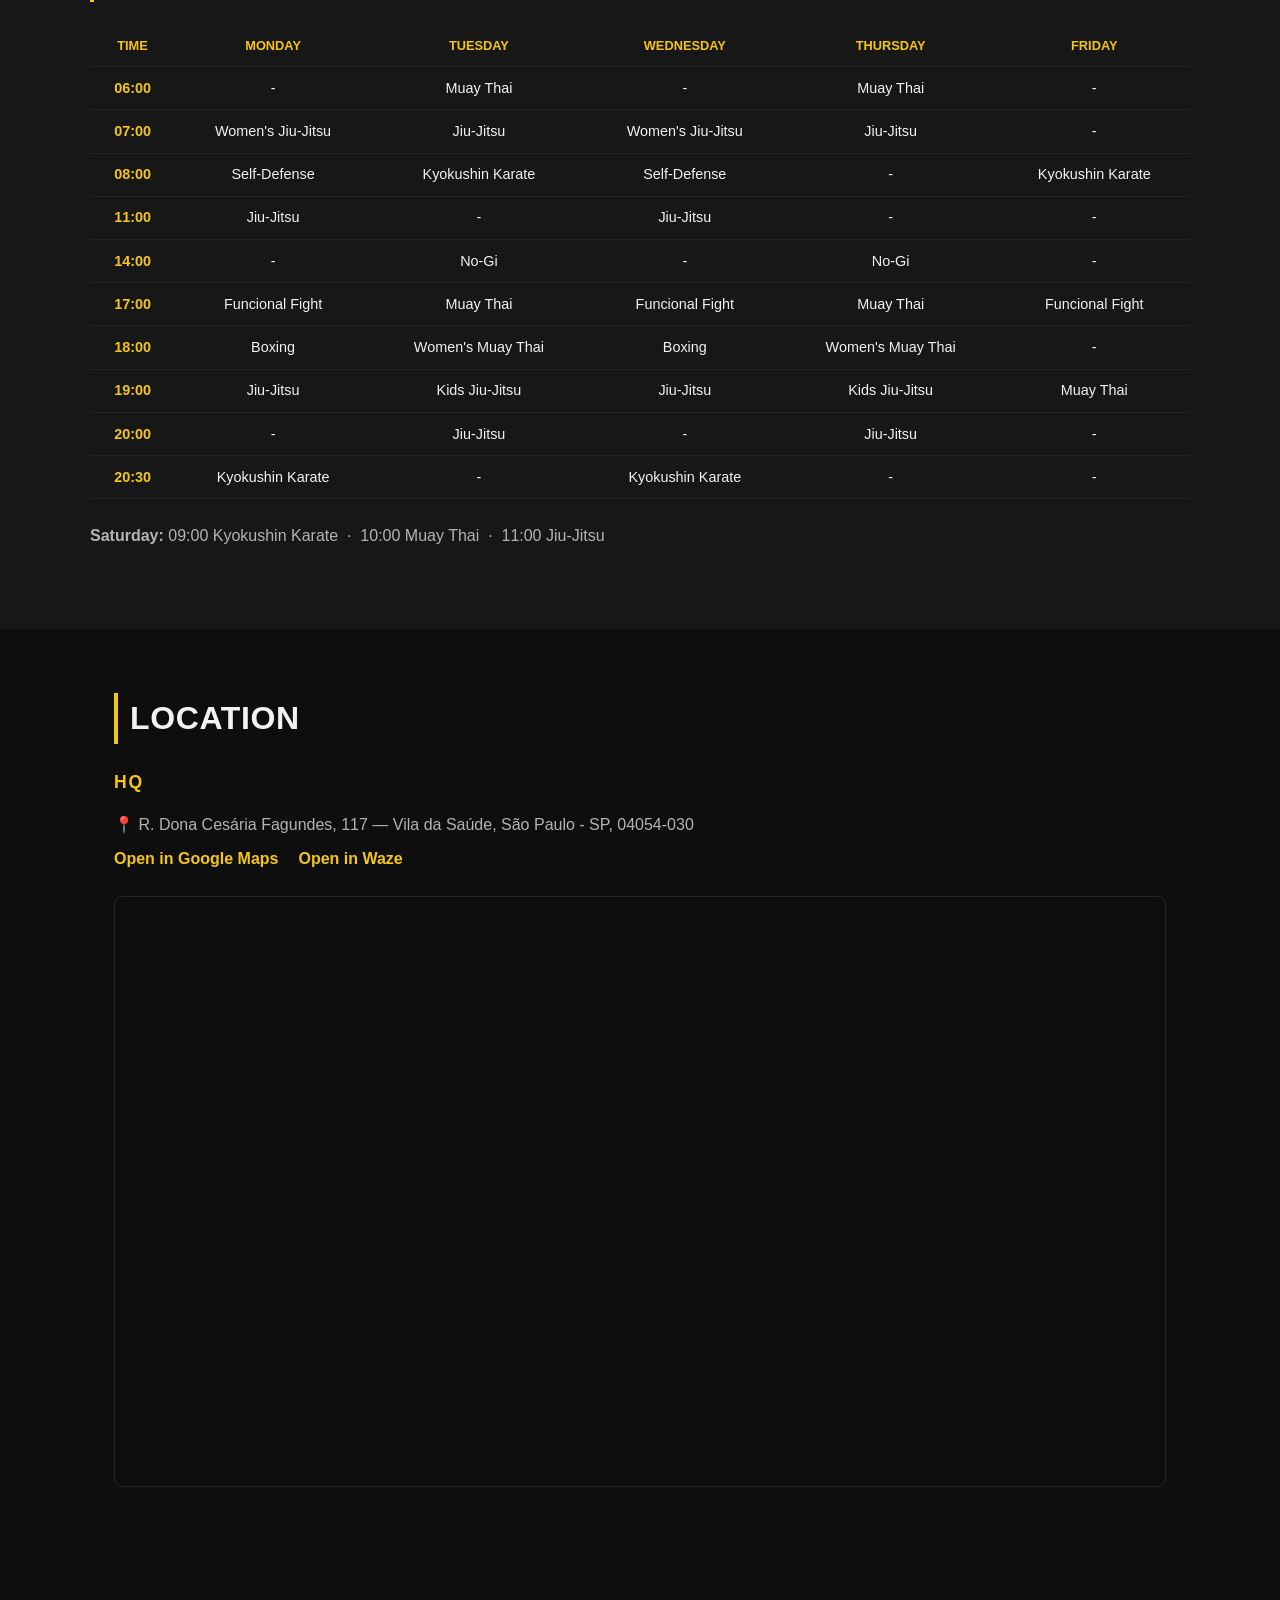
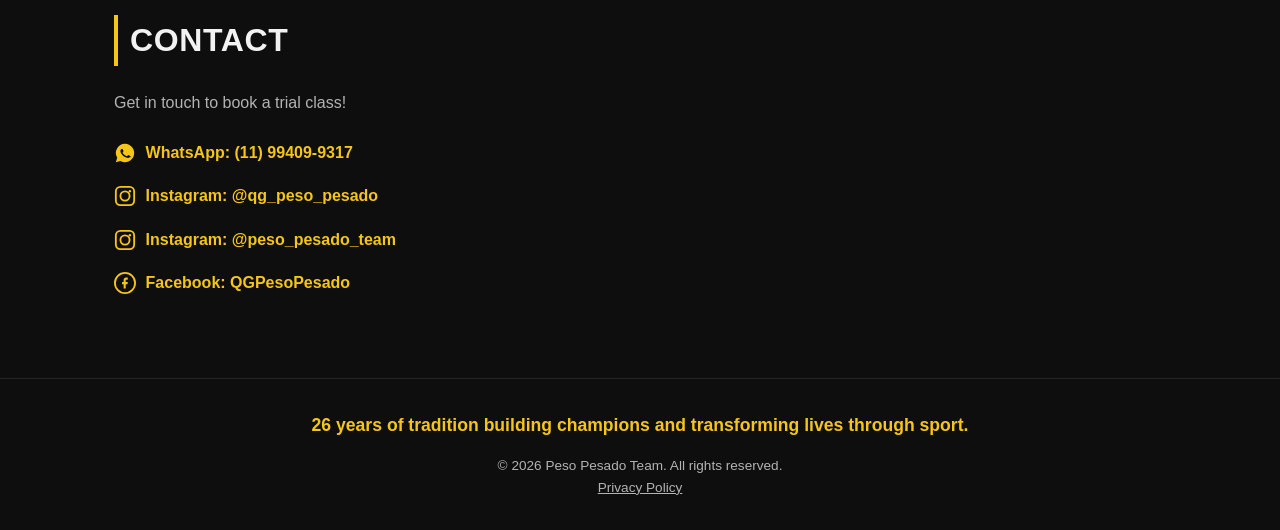
==== commit b66bf1fd: "Traduz a política de privacidade e iguala o tamanho das bandeiras Cria privacy.html com a política d" ====
--- a/en.html
+++ b/en.html
@@ -76,7 +76,7 @@
         </div>
         <p class="form-consent">
           By submitting, you agree to be contacted by Peso Pesado Team via WhatsApp. See our
-          <a href="privacidade.html" target="_blank" rel="noopener">Privacy Policy</a> (in Portuguese).
+          <a href="privacy.html" target="_blank" rel="noopener">Privacy Policy</a>.
         </p>
         <button type="submit" class="btn">Send Request</button>
       </form>
@@ -310,7 +310,7 @@
   <footer class="site-footer">
     <p class="tagline">26 years of tradition building champions and transforming lives through sport.</p>
     <p>&copy; <span id="year"></span> Peso Pesado Team. All rights reserved.</p>
-    <p><a href="privacidade.html" class="footer-link">Privacy Policy (in Portuguese)</a></p>
+    <p><a href="privacy.html" class="footer-link">Privacy Policy</a></p>
   </footer>
 
   <script src="js/script.js"></script>
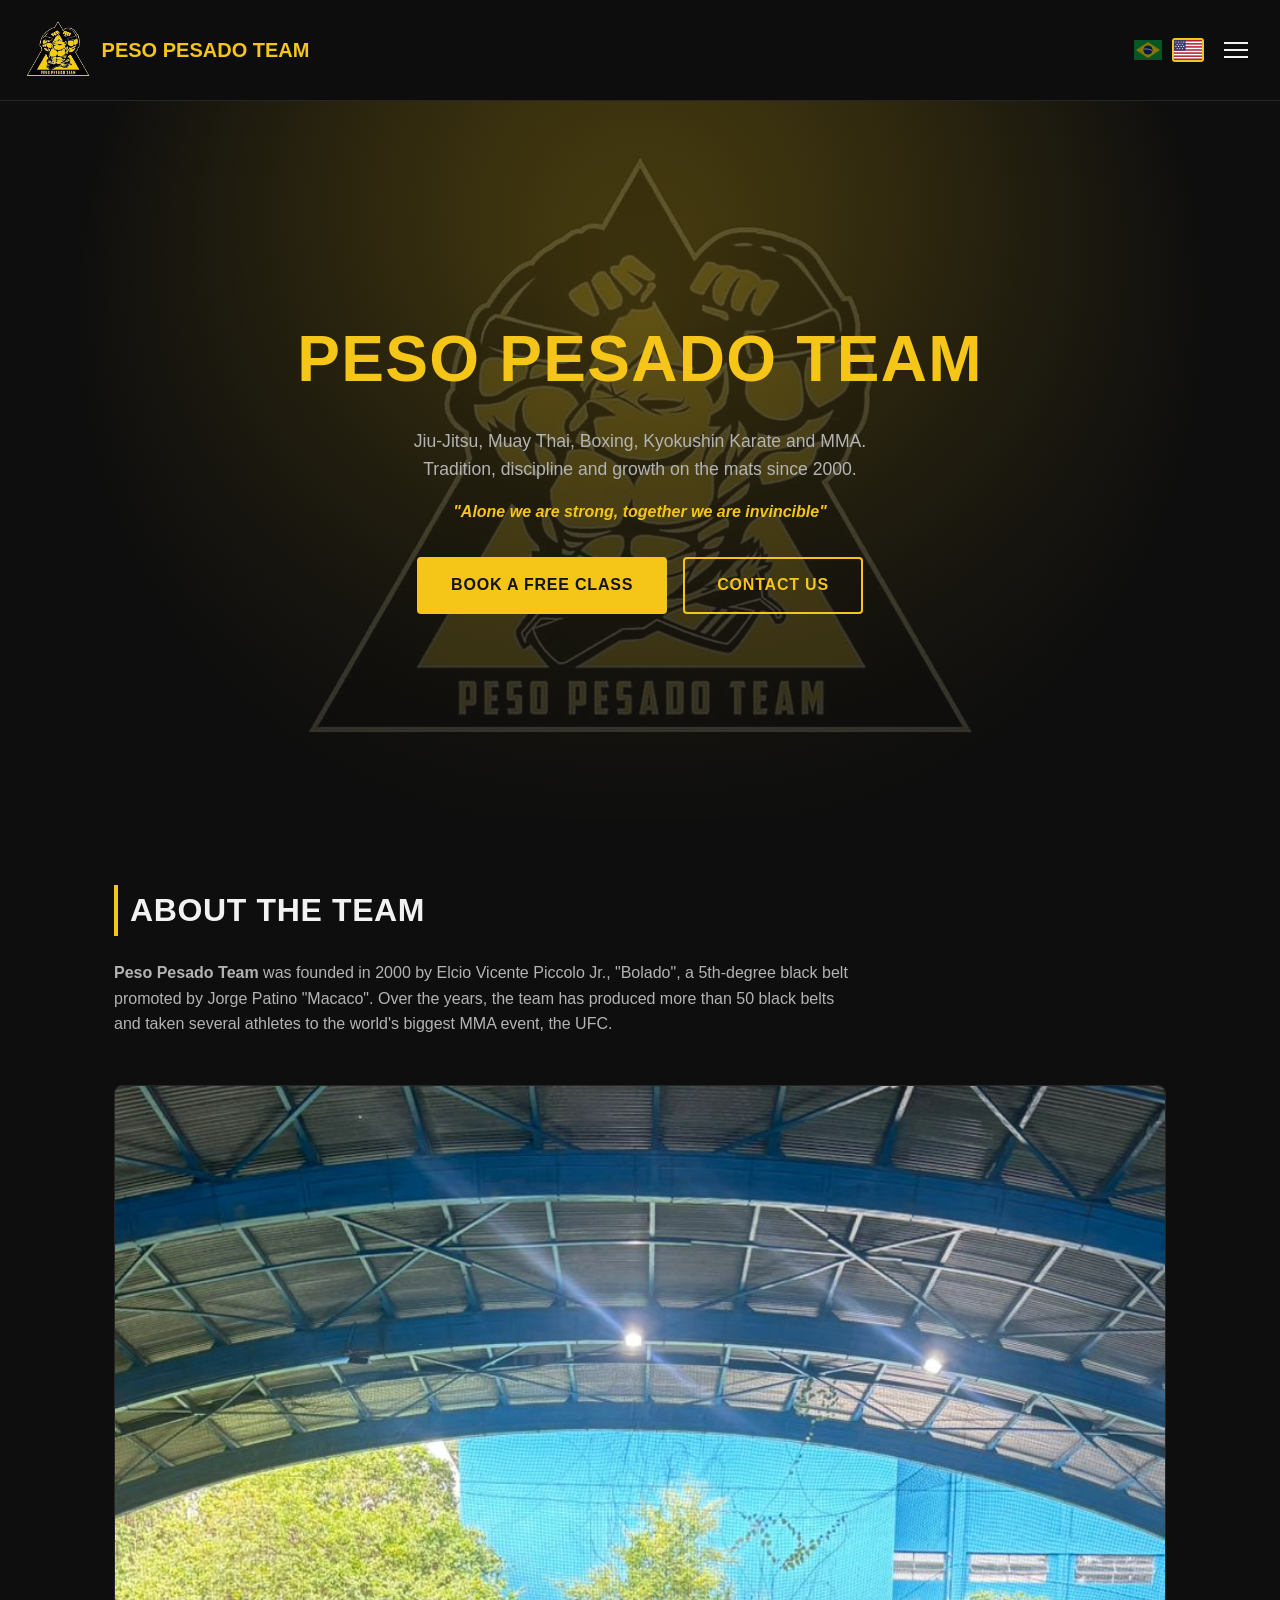
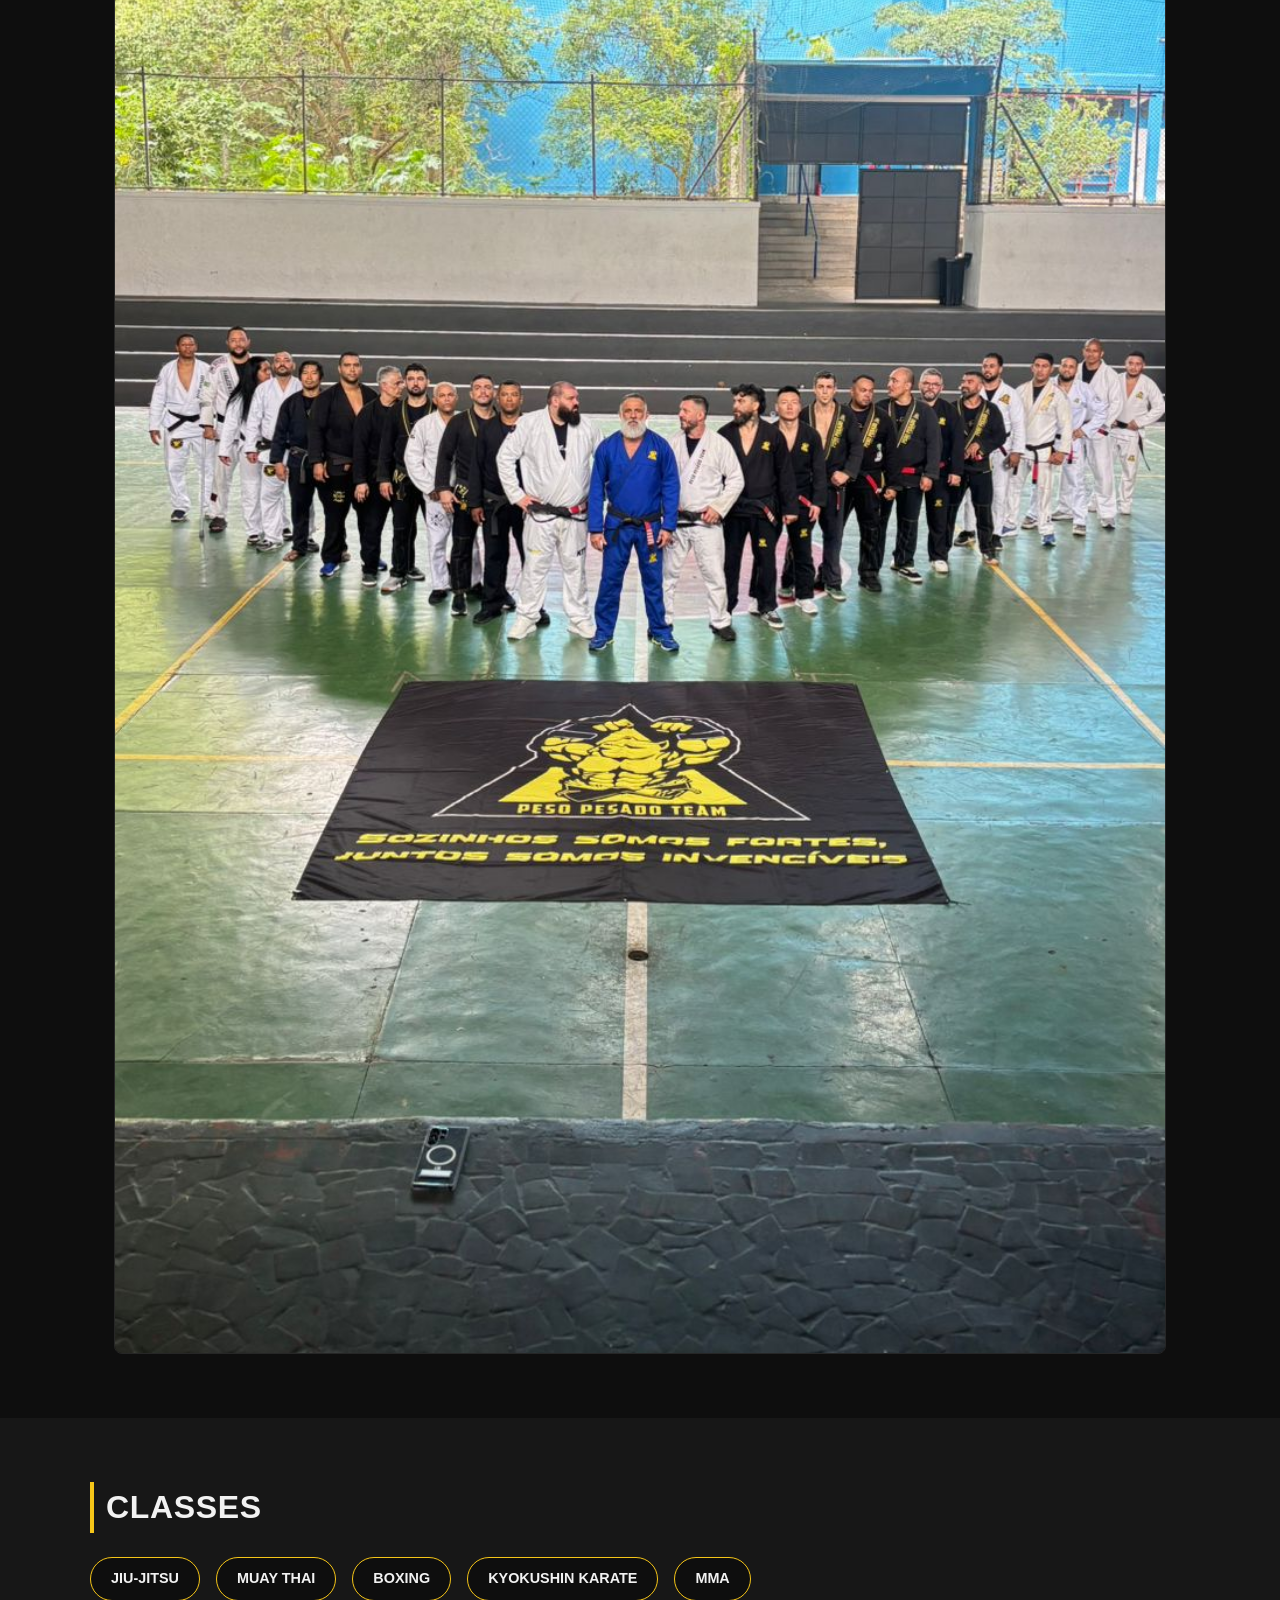
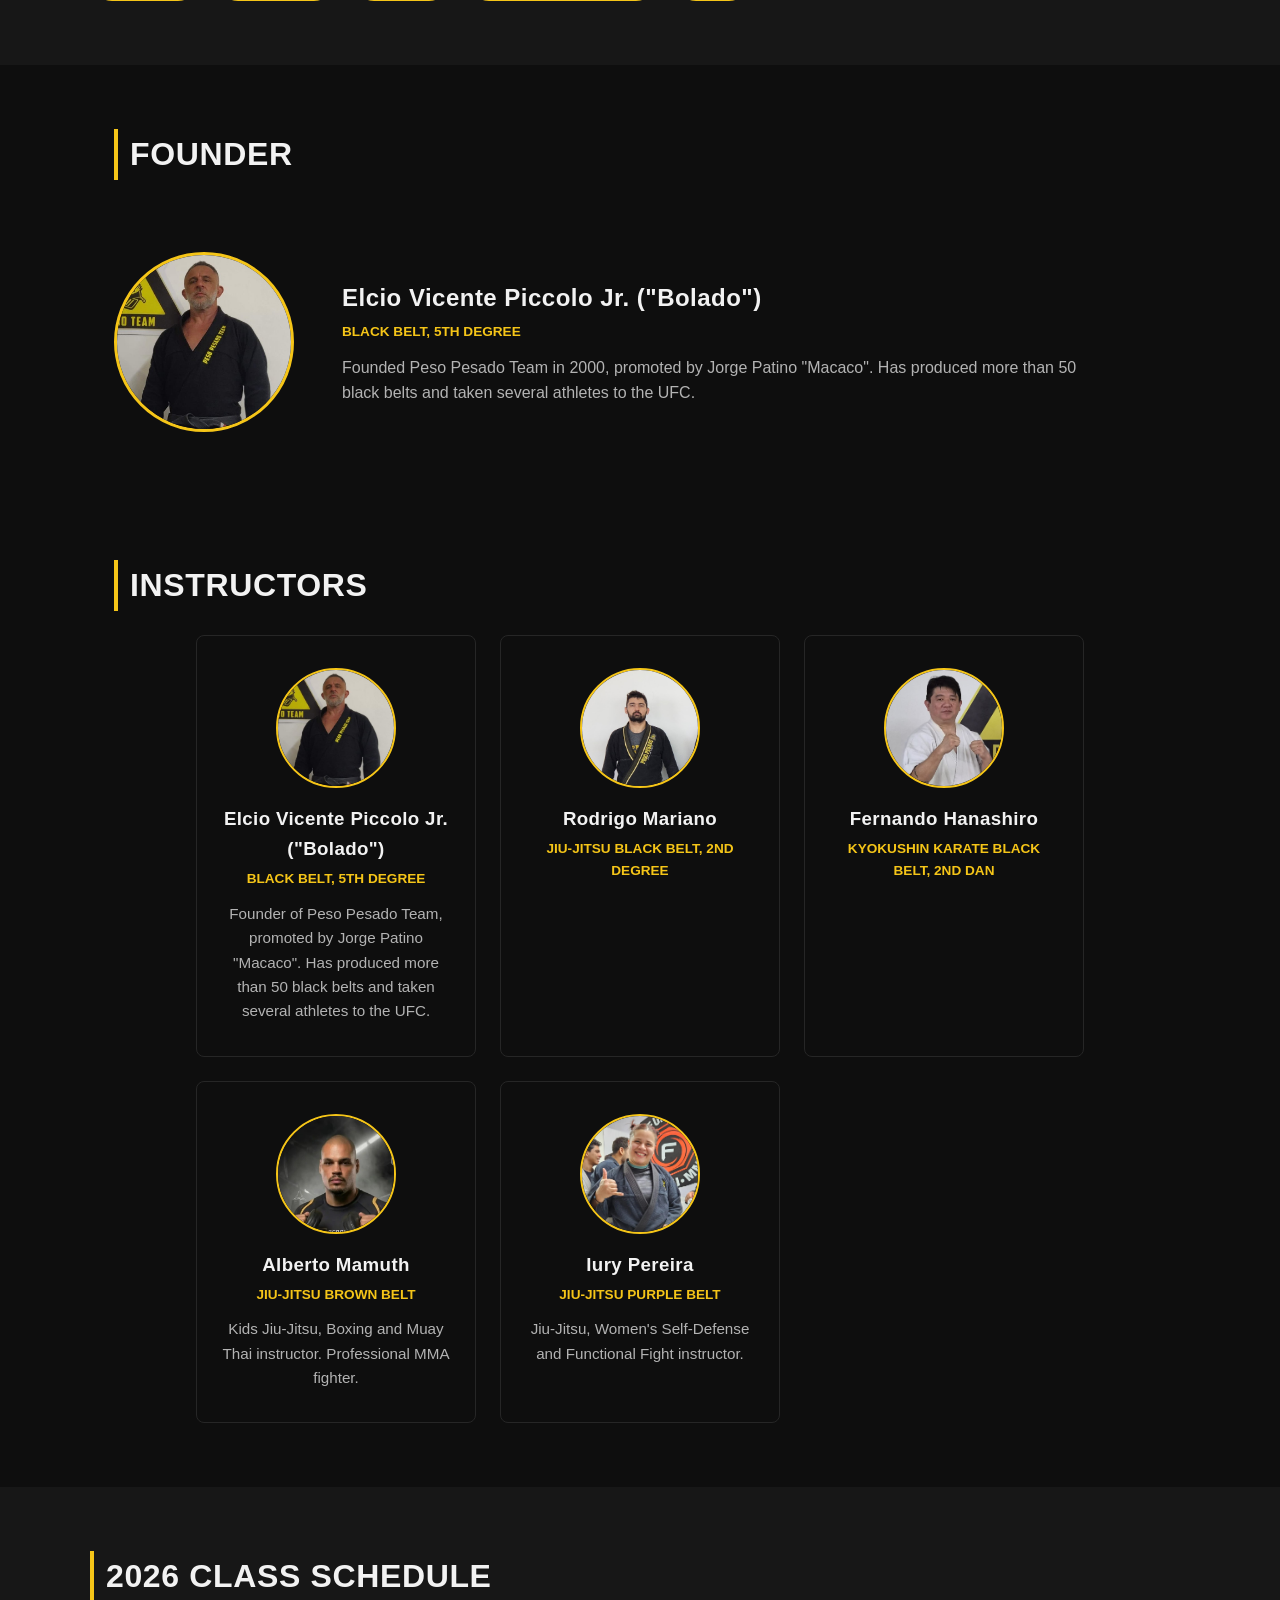
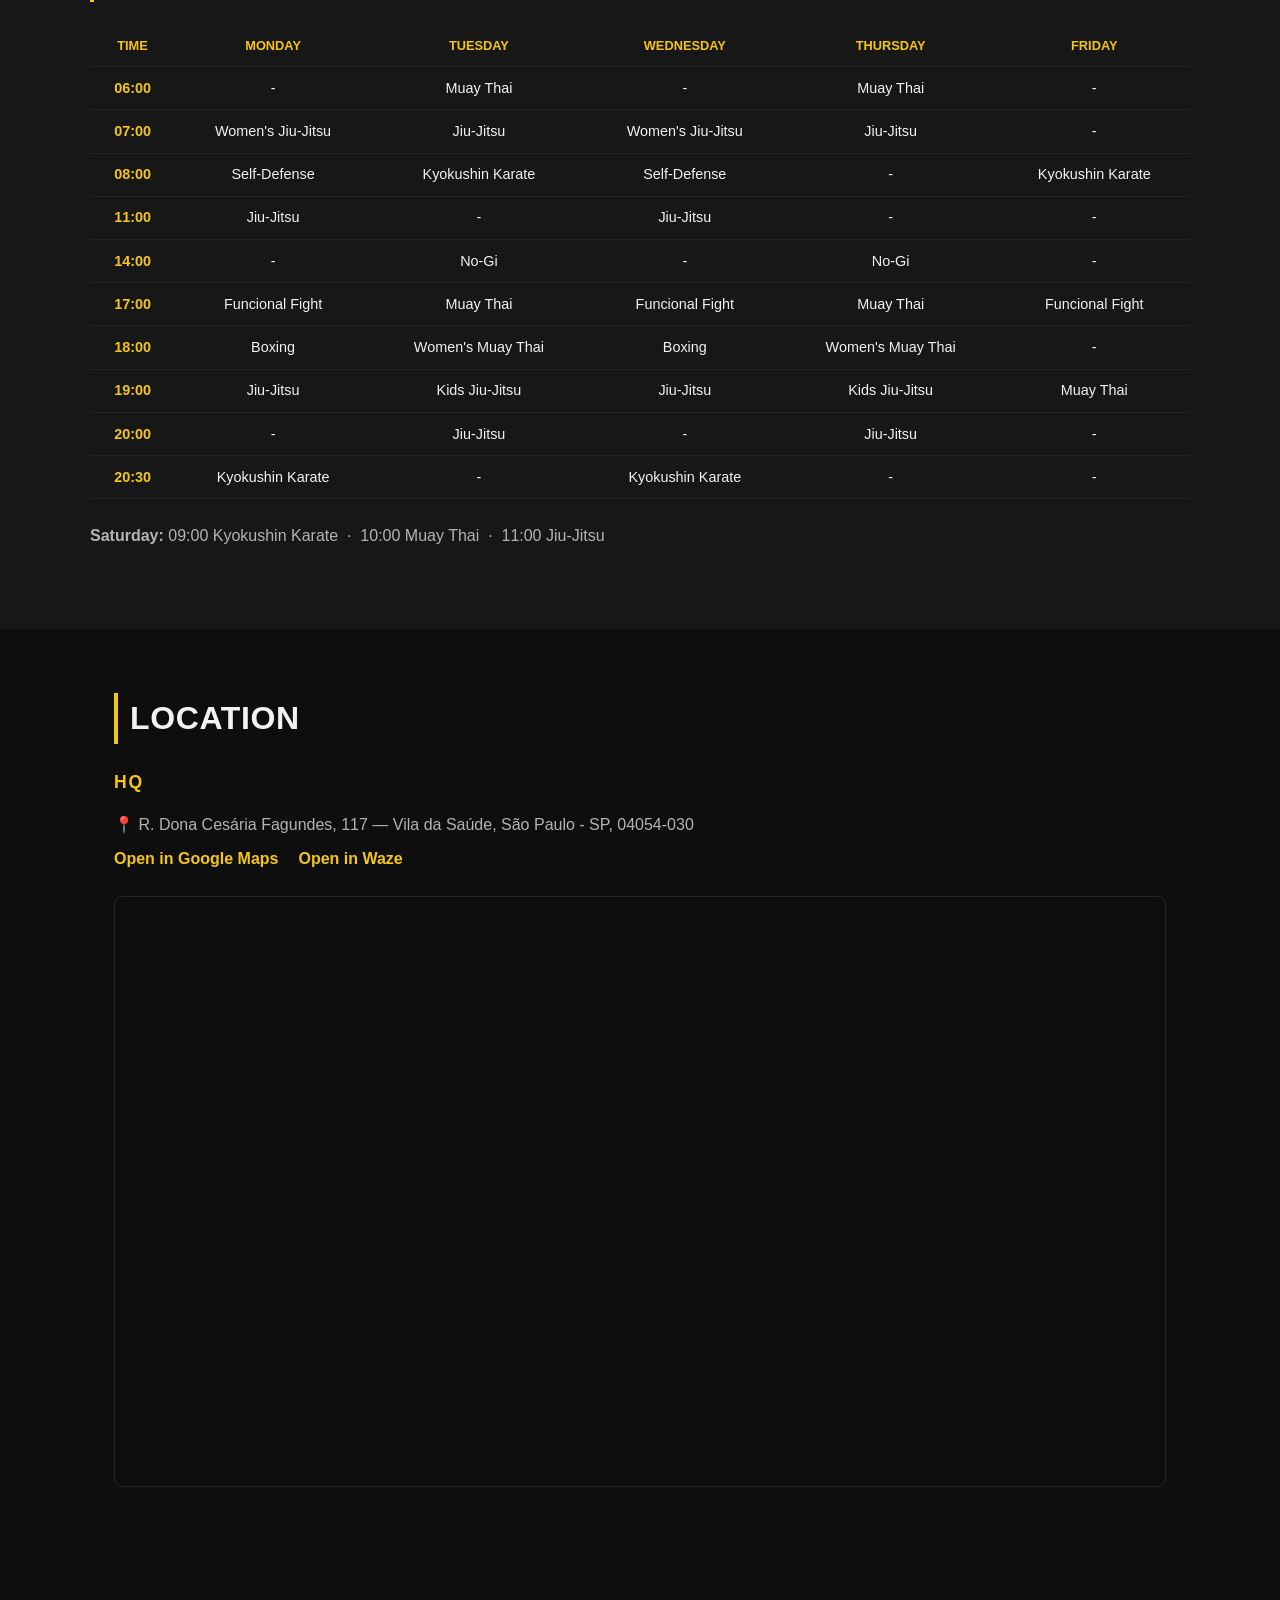
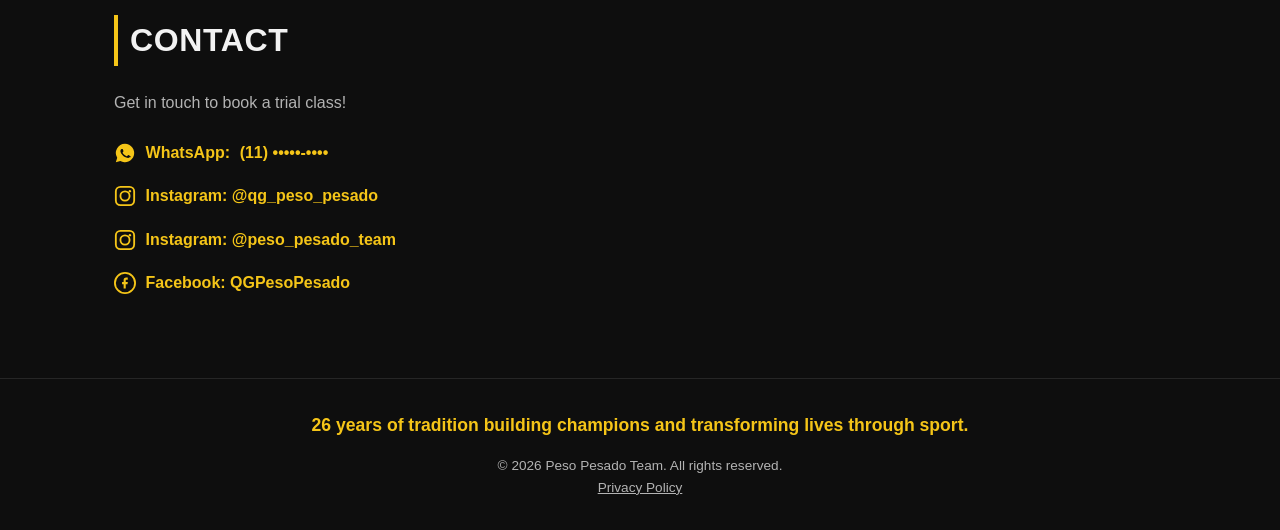
==== commit d4e49104: "Adiciona verificação anti-robô antes das formas de contato Usa o Cloudflare Turnstile, carregado só " ====
--- a/en.html
+++ b/en.html
@@ -281,25 +281,25 @@
     <p>Get in touch to book a trial class!</p>
     <ul class="contact-list">
       <li>
-        <a href="https://wa.me/5511994099317" target="_blank" rel="noopener">
+        <a href="#contato" class="contact-protected" data-contact="whatsapp" target="_blank" rel="noopener">
           <svg class="icon" viewBox="0 0 24 24" aria-hidden="true"><path d="M12 2a10 10 0 0 0-8.5 15.2L2 22l4.9-1.4A10 10 0 1 0 12 2zm5.5 14.2c-.2.6-1.3 1.2-1.8 1.2-.5.1-1 .1-1.6-.1-.4-.1-.9-.3-1.5-.6-2.6-1.1-4.3-3.8-4.5-4-.1-.2-1.1-1.4-1.1-2.7 0-1.3.7-1.9.9-2.1.2-.2.5-.3.7-.3h.5c.2 0 .4 0 .5.4.2.5.7 1.7.7 1.8.1.1.1.3 0 .4-.1.2-.1.3-.3.5-.1.2-.3.3-.4.5-.1.2-.3.4-.1.7.2.3.8 1.3 1.7 2.1 1.2 1 2.1 1.4 2.5 1.5.3.1.5.1.6-.1.2-.2.7-.8.9-1 .2-.2.4-.2.6-.1.2.1 1.5.7 1.8.9.3.1.4.2.5.3.1.2.1.9-.1 1.5z"/></svg>
-          WhatsApp: (11) 99409-9317
+          WhatsApp: <span class="whatsapp-number">(11) •••••-••••</span>
         </a>
       </li>
       <li>
-        <a href="https://instagram.com/qg_peso_pesado" target="_blank" rel="noopener">
+        <a href="#contato" class="contact-protected" data-contact="instagram-qg" target="_blank" rel="noopener">
           <svg class="icon" viewBox="0 0 24 24" aria-hidden="true"><rect x="2" y="2" width="20" height="20" rx="5" fill="none" stroke="currentColor" stroke-width="2"/><circle cx="12" cy="12" r="5" fill="none" stroke="currentColor" stroke-width="2"/><circle cx="17.3" cy="6.7" r="1.3"/></svg>
           Instagram: @qg_peso_pesado
         </a>
       </li>
       <li>
-        <a href="https://instagram.com/peso_pesado_team" target="_blank" rel="noopener">
+        <a href="#contato" class="contact-protected" data-contact="instagram-team" target="_blank" rel="noopener">
           <svg class="icon" viewBox="0 0 24 24" aria-hidden="true"><rect x="2" y="2" width="20" height="20" rx="5" fill="none" stroke="currentColor" stroke-width="2"/><circle cx="12" cy="12" r="5" fill="none" stroke="currentColor" stroke-width="2"/><circle cx="17.3" cy="6.7" r="1.3"/></svg>
           Instagram: @peso_pesado_team
         </a>
       </li>
       <li>
-        <a href="https://www.facebook.com/QGPesoPesado" target="_blank" rel="noopener">
+        <a href="#contato" class="contact-protected" data-contact="facebook" target="_blank" rel="noopener">
           <svg class="icon" viewBox="0 0 24 24" aria-hidden="true"><circle cx="12" cy="12" r="11" fill="none" stroke="currentColor" stroke-width="2"/><path d="M13.5 8.5h1.5V6h-1.7c-1.9 0-2.8 1-2.8 2.7V11H8.8v2.3h1.7V18h2.3v-4.7h1.9l.4-2.3h-2.3V9c0-.4.2-.5.7-.5z"/></svg>
           Facebook: QGPesoPesado
         </a>
--- a/css/style.css
+++ b/css/style.css
@@ -678,6 +678,33 @@
   margin-top: 0.5rem;
   width: 100%;
   text-align: center;
+}
+
+/* Anti-bot verification modal */
+.verify-text {
+  color: var(--color-muted);
+  margin-bottom: 1.25rem;
+}
+
+.verify-widget {
+  display: flex;
+  justify-content: center;
+  min-height: 65px;
+}
+
+.verify-status {
+  color: var(--color-accent);
+  font-size: 0.9rem;
+  text-align: center;
+  margin-top: 0.75rem;
+}
+
+.verify-status:empty {
+  display: none;
+}
+
+.modal .btn[hidden] {
+  display: none;
 }
 
 /* Responsive nav */
